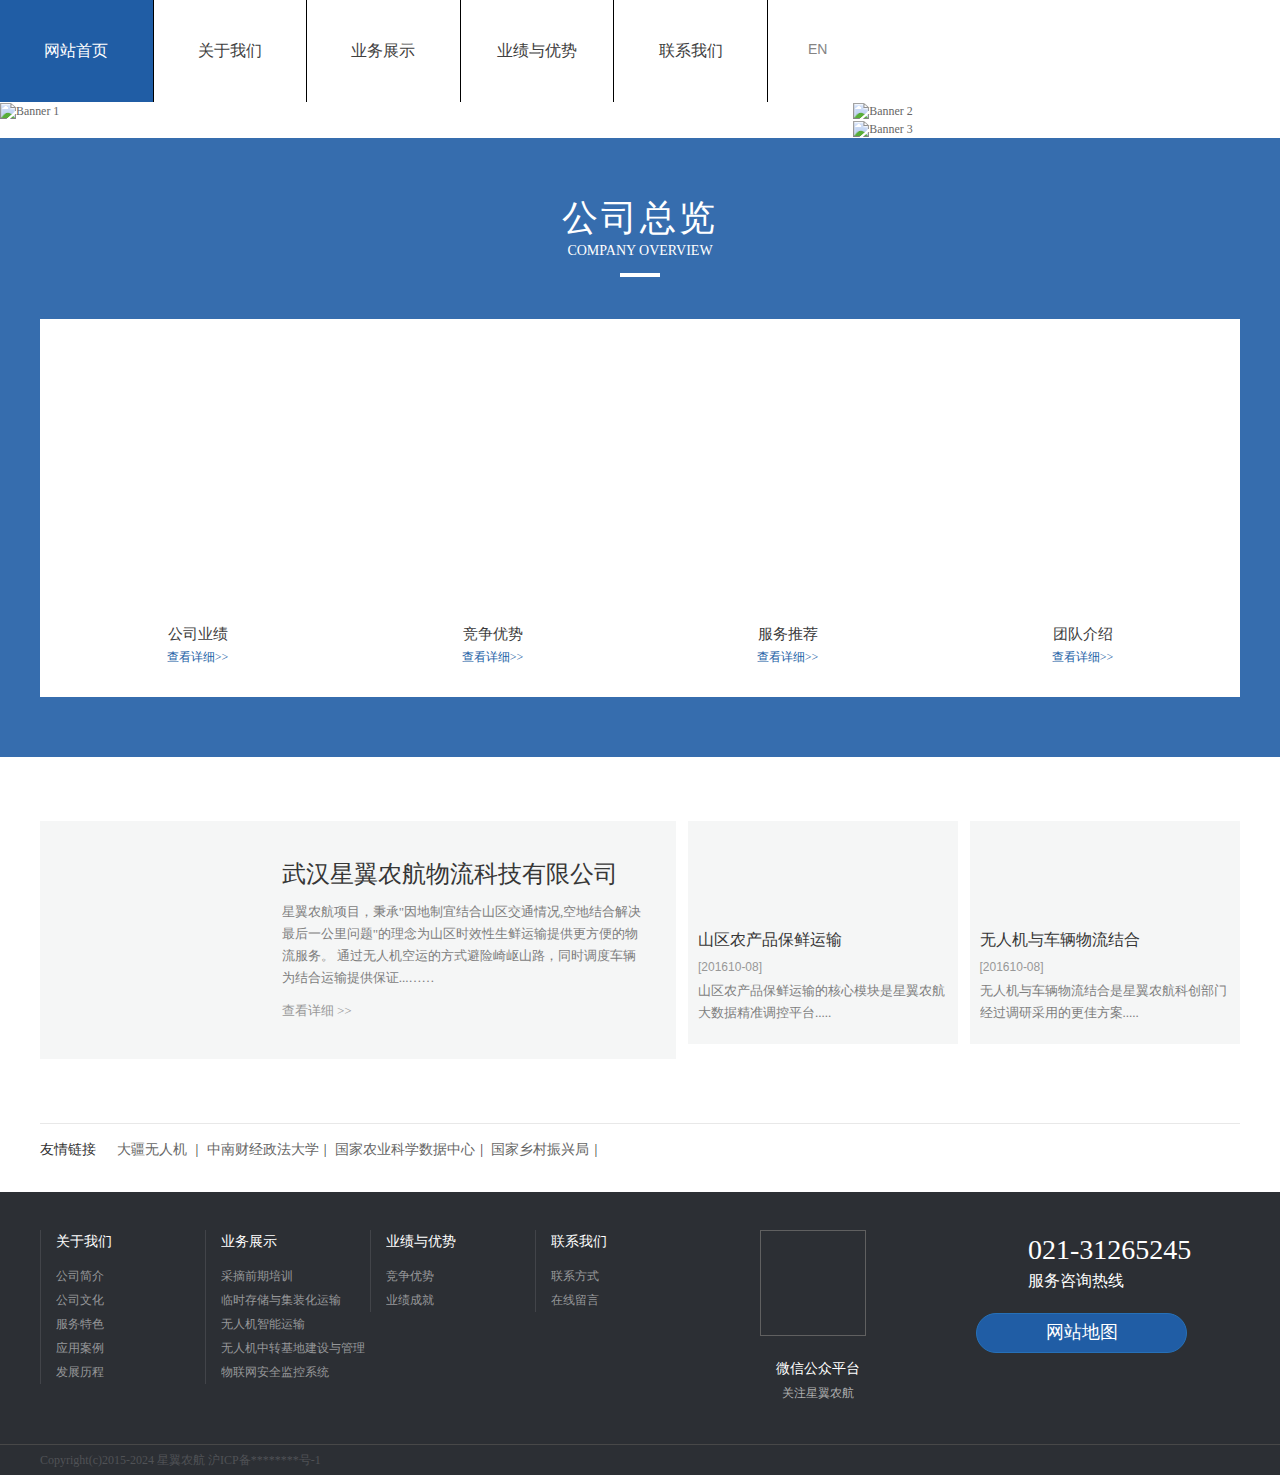
==== index.html @ 9129dc04 "Add files via upload" ====
<!DOCTYPE html>
<html>
<head>
	<meta charset="utf-8">
	<meta http-equiv="X-UA-Compatible" content="IE=edge" />
	<title>星翼农航</title>
	<meta name="keywords" content="星翼农航">
	<meta name="description" content="星翼农航">
	<meta name="viewport" content="width=device-width, initial-scale=1, maximum-scale=1, user-scalable=no">
	<link rel="shortcut icon" href="favicon.ico">
	
	<!-- include main css -->
	<link rel="stylesheet" type="text/css" href="css/slick.css"/>	
	<link rel="stylesheet" type="text/css" href="css/bootstrap.css"/>
	<link rel="stylesheet" type="text/css" href="css/jquery.mmenu.all.css"/>
	<link rel="stylesheet" type="text/css" href="css/style.css"/>
	<link rel="stylesheet" type="text/css" href="css/reset.css"/>
	<link rel="stylesheet" href="css/animates.css" />
	<!--[if lt IE 9]>
    <script src="http://apps.bdimg.com/libs/html5shiv/r29/html5.min.js"></script>
    <script src="http://apps.bdimg.com/libs/respond.js/1.4.2/respond.min.js"></script>
    <![endif]-->
	
</head>
<body>
	
<div>
	<!--header-->
	<header class="header">
	  
	    <div class="kuan_heaaer clearfix">
	    	<a href="index.html" class="logo">
	    		<img src="images/logo.png" alt="" />
	    	</a>
	    	<div class="nav_div">
	    		<ul class="nav_ul">                                                                                                      
	    			<li class="active">
	    				<a href="index.html"><span>网站首页</span></a>
	    			</li>
	    			<li>
	    				<a href="about.html"><span>关于我们</span></a>
	    				<div class="erji">
	    					<a href="about.html">公司简介</a>
							<a href="about1.html">公司文化</a>
				<a href="honor.html">服务特色</a>
				<a href="about.html">应用案例</a>
				<a href="about.html">发展历程</a>
	    				</div>
	    			</li>
	    			<li>
	    				<a href="pro.html"><span>业务展示</span></a>
	    				<div class="erji">
	    					<a href="pro.html">采摘前期培训</a>
							<a href="pro.html">临时存储与集装化运输</a>
							<a href="pro.html">无人机智能运输</a>
							<a href="pro.html">无人机中转基地建设与管理</a>
							<a href="pro.html">物联网安全监控系统</a>
	    				</div>
	    			</li>
	    			<li>
	    				<a href="case.html"><span>业绩与优势 </span></a>
	    				<div class="erji">
	    					<a href="case.html">竞争优势</a>
			    			<a href="case.html">业绩成就</a>
	    				</div>
	    			</li>

	    			</li>
	    				<li>
	    				<a href="contact.html"><span>联系我们</span></a>
	    				<div class="erji">
	    					<a href="contact.html">联系方式</a>
	    					<a href="feedback.html">在线留言</a>    	
	    				</div>
	    			</li>
	    		</ul>
	    	</div>
	    	<div class="ensou">
	    		<a href="#" class="en">EN</a>
	    		<a href="javascript:;" class="sou_img"><img src="images/fang.jpg" alt="" /></a>
	    		<div class="sou_nei">
	    			<input name="" id="" placeholder="输入关键词" type="">
	    			<img src="images/fang.jpg" alt="" />
	    		</div>
	    	</div>
	    	<a href="#mmenu" class="iconfont phone-nav">
	    		 <span class="glyphicon glyphicon-align-justify"></span>
	    	</a>
	    </div>
	</header>
			
	<!--banner-->
	<section class="banner">  
    <div class="banner-item small">  
        <a href="index.html"><img src="images/banner1.png" alt="Banner 1"></a>  
    </div>  
    <div class="banner-column">  
        <div class="banner-item small">  
            <a href="index.html"><img src="images/banner2.png" alt="Banner 2"></a>  
        </div>  
        <div class="banner-item small">  
            <a href="index.html"><img src="images/banner3.png" alt="Banner 3"></a>  
        </div>    
    </div>  
</section>
	

	<div class="case_home">
		<div class="case_com">
			<div class="top">
				<span>公司总览</span>
				<i>COMPANY OVERVIEW</i> 
				<em></em>
			</div>
			<ul class="clearfix">
				<li class="clearfix">
					<div class="pic_ca">
						<img src="images/case1.jpg" alt="" class="vcenter"/>
						<i></i>
						<a href="case.html" class="zhe_a slideExpandUp">
							<div class="zhe_n">
								<p>公司业绩<br>服务详情</p>
								<img src="images/zhe_jia.png" alt="" />
							</div>
						</a>
					</div>
					<div class="text_ca">
						<p>公司业绩</p>
						<a href="case.html">查看详细>></a>
					</div>
				</li>
				<li>
					<div class="pic_ca">
						<img src="images/case2.jpg" alt="" class="vcenter"/>
						<i></i>
						<a href="case.html" class="zhe_a slideExpandUp">
							<div class="zhe_n">
								<p>竞争优势<br>
								自主创新</p>
								<img src="images/zhe_jia.png" alt="" />
							</div>
						</a>
					</div>
					<div class="text_ca">
						<p>竞争优势</p>
						<a href="case.html">查看详细>></a>
					</div>
				</li>
				<li>
					<div class="pic_ca">
						<img src="images/case3.jpg" alt="" class="vcenter"/>
						<i></i>
						<a href="case.html" class="zhe_a slideExpandUp">
							<div class="zhe_n">
								<p>服务推荐<br>
								客户至上</p>
								<img src="images/zhe_jia.png" alt="" />
							</div>
						</a>
					</div>
					<div class="text_ca">
						<p>服务推荐</p>
						<a href="case.html">查看详细>></a>
					</div>
				</li>
				<li>
					<div class="pic_ca">
						<img src="images/case4.jpg" alt="" class="vcenter"/>
						<i></i>
						<a href="case.html" class="zhe_a slideExpandUp">
							<div class="zhe_n">
								<p>团队介绍<br>
								优质人才</p>
								<img src="images/zhe_jia.png" alt="" />
							</div>
						</a>
					</div>
					<div class="text_ca">
						<p>团队介绍</p>
						<a href="case.html">查看详细>></a>
					</div>
				</li>
			</ul>
		</div>
	</div>
	<div class="new_home clearfix">
		<div class="left_new clearfix">
			<div class="pic">
				<a href="about.html">
					<img src="images/about1.jpg" alt="" class="vcenter"/>
				<i></i></a>
			</div>
			<div class="text">
				<h4>武汉星翼农航物流科技有限公司</h4>
				<p>星翼农航项目，秉承"因地制宜结合山区交通情况,空地结合解决最后一公里问题"的理念为山区时效性生鲜运输提供更方便的物流服务。
通过无人机空运的方式避险崎岖山路，同时调度车辆为结合运输提供保证...……</p>
	<a href="about.html">查看详细 >></a>
			</div>
		</div>
		<ul  class="right_new">
			<li>
				<a href="pro.html">
					<div class="pic"><img src="images/news1.jpg" alt="" class="vcenter"/><i></i></div>
					<div class="text">
						<h4>山区农产品保鲜运输</h4>
						<time>[201610-08]</time>
						<p>
							山区农产品保鲜运输的核心模块是星翼农航大数据精准调控平台.....
						</p>
					</div>
				</a>
			</li>
			<li>
				<a href="pro.html">
					<div class="pic"><img src="images/news2.jpg" alt="" class="vcenter"/><i></i></div>
					<div class="text">
						<h4>无人机与车辆物流结合</h4>
						<time>[201610-08]</time>
						<p>
							无人机与车辆物流结合是星翼农航科创部门经过调研采用的更佳方案.....
						</p>
					</div>
				</a>
			</li>
		</ul>
	</div>
	<div class="links clearfix">
		<span>
			友情链接
		</span>
		<div class="link_a">
			<a href="https://www.dji.com/cn">大疆无人机 </a> |
		<a href="https://www.zuel.edu.cn/">中南财经政法大学 </a>|
		<a href="https://www.agridata.cn/#/home">国家农业科学数据中心</a>|
		<a href="https://nrra.gov.cn/index.shtml">国家乡村振兴局</a>|		
		</div>				
	</div>
	<div class="footer">
		<div class="footer_com clearfix">
			<ul class="di_nav">
				<li>
					<a href="about.html" class="tit">关于我们</a>
					<a href="about.html">公司简介</a>
					<a href="about1.html">公司文化</a>
				        <a href="honor.html">服务特色</a>
				<a href="about.html">应用案例</a>
				<a href="about.html">发展历程</a>
			</li>
				<li>
					<a href="pro.html" class="tit">业务展示</a>
					<a href="pro.html">采摘前期培训</a>
					<a href="pro.html">临时存储与集装化运输</a>
					<a href="pro.html">无人机智能运输</a>
					<a href="pro.html">无人机中转基地建设与管理</a>
					<a href="pro.html">物联网安全监控系统</a>
				</li>
			
				<li>
					<a href="case.html" class="tit">业绩与优势 </a>
					<a href="case.html">竞争优势</a>
	    			<a href="case.html">业绩成就</a>
				</li>
				<li>
					<a href="contact.html" class="tit">联系我们</a>
					<a href="contact.html">联系方式</a>
	    			<a href="feedback.html">在线留言</a>    	
				</li>
			</ul>
			<div class="er_right">
				<div class="er">
					<div class="pic">
						<img src="images/erwei.png" alt="" class="vcenter">
						<i></i>
					</div>
					<div class="text">
						<span>微信公众平台</span>
						<span>关注星翼农航</span>
					</div>
				</div>
				<div class="dian">
					<div class="di_bg">
						<a href="tel:021-31265245">021-31265245</a>
						<span>服务咨询热线</span>
					</div>
					<a href="map.html" class="map_a">网站地图</a>
					
				</div>
			</div>
			
		</div>
		<div class="copy clearfix">
			<div class="copy_cc">
				<span> Copyright(c)2015-2024 星翼农航 沪ICP备********号-1   </span> <div class="y_a">
					<a href="http://71360.com"><img src="images/yu.png" alt=""></a></div>
			</div>
		</div>
	</div>
<div style="" class="search_mask">
	<div class="s_box">
		<p class="text1">请输入搜索关键字</p>
		<a href="javascript:;" class="sure">确定</a>
	</div>
</div>


</body>
</html>
---- css/style.css ----
@charset "utf-8";
.home-top-grid1 {
  background: rgba(11, 100, 143, 0.7);
  transition: 0.5s all;
}
.home-top-grid2 {
  background: rgba(226, 23, 55, 0.5);
  transition: 0.5s all;
}
.home-top-grid3 {
  background: rgba(11, 100, 143, 0.4);
  transition: 0.5s all;
}
.iconfont {
  font-family: 'iconfont';
}
@font-face {
  font-family: 'AvantGardeBook.otf';
  src: url('../AvantGardeBook.otf');
}
img {
  max-width: 100%;
}
.vcenter {
  position: absolute;
  top: 0;
  right: 0;
  bottom: 0;
  left: 0;
  max-width: 100%;
  max-height: 100%;
  display: block;
  vertical-align: middle;
  margin: auto;
}
.tHide {
  text-overflow: ellipsis;
  overflow: hidden;
  white-space: nowrap;
}
.blockFull {
  display: block;
  width: 100%;
  height: 100%;
  position: relative;
}
.relative {
  position: relative;
}
body {
  font-family: 微软雅黑;
  min-width: 320px;
}
a {
  color: #666;
}
a:hover {
  text-decoration: none;
}
h1,
h2,
h3,
h4,
h5,
h6,
ul,
li {
  margin: 0;
  padding: 0;
}
img {
  border: 0;
}
.clear {
  overflow: hidden;
  _zoom: 1;
}
.clearfix {
  _zoom: 1;
}
.clearfix:after {
  clear: both;
  content: '.';
  display: block;
  width: 0;
  height: 0;
  visibility: hidden;
}
@font-face {
  font-family: 'iconfont';
  src: url('../fonts/iconfont.eot');/* IE9*/
  src: url('../fonts/iconfont.eot?#iefix') format('embedded-opentype'), /* IE6-IE8 */
  url('../fonts/iconfont.woff') format('woff'), /* chrome、firefox */
  url('../fonts/iconfont.ttf') format('truetype'), /* chrome、firefox、opera、Safari, Android, iOS 4.2+*/
  url('../fonts/iconfont.svg#iconfont') format('svg');/* iOS 4.1- */
}
.iconfont {
  font-family: "iconfont" !important;
  font-size: 16px;
  font-style: normal;
  -webkit-font-smoothing: antialiased;
  -webkit-text-stroke-width: 0.2px;
  -moz-osx-font-smoothing: grayscale;
}
.container {
  width: 1200px;
}
/*-header-*/
.header {
  clear: both;
}
.kuan_heaaer .logo {
  width: 17.5%;
  float: left;
  background: #a56e20;
}
.kuan_heaaer .logo img {
  max-width: 100%;
  max-height: 100%;
  float: right;
}
.kuan_heaaer .nav_div {
  background: #ffffff;
  height: 102px;
  width: 60%;
  float: left;
}
.kuan_heaaer .nav_div .nav_ul {
  max-width: 1035px;
}
.kuan_heaaer .nav_div .nav_ul li {
  float: left;
  border-right: 1px solid #000000;
  height: 102px;
  width: 20%;
  text-align: center;
  position: relative;
}
.kuan_heaaer .nav_div .nav_ul li a {
  height: 100%;
  display: block;
  width: 100%;
  line-height: 100%;
  color: #404040;
  font-size: 16px;
  outline: none;
}
.kuan_heaaer .nav_div .nav_ul li a span {
  display: block;
  height: 32px;
  line-height: 32px;
  margin-top: 35px;
  overflow: hidden;
}
.kuan_heaaer .nav_div .nav_ul li:hover {
  background: #205da5;
}
.kuan_heaaer .nav_div .nav_ul li:hover .erji {
  display: block;
}
.kuan_heaaer .nav_div .nav_ul li:hover a {
  color: #fff;
}
.kuan_heaaer .nav_div .nav_ul .active {
  background: #205da5;
}
.kuan_heaaer .nav_div .nav_ul .active a {
  color: #fff;
}
.kuan_heaaer .nav_div .nav_ul .erji {
  position: absolute;
  z-index: 9999;
  background: #205da5;
  color: #fff;
  top: 102px;
  width: 100%;
  padding: 10px 0px;
  display: none;
}
.kuan_heaaer .nav_div .nav_ul .erji a {
  color: #fff;
  line-height: 28px;
  height: 28px;
  overflow: hidden;
  font-size: 14px;
  width: 100%;
}
.kuan_heaaer .nav_div .nav_ul .erji a:hover {
  font-weight: 700;
}
.kuan_heaaer .ensou {
  width: 112px;
  float: left;
  margin-top: 40px;
  position: relative;
}
.kuan_heaaer .ensou .en {
  color: #848484;
  font-size: 14px;
  font-family: arial;
  background: url(../images/en.jpg) no-repeat left center;
  padding-left: 25px;
  display: inline-block;
  height: 19px;
  line-height: 19px;
  margin: 0px 15px;
}
.kuan_heaaer .ensou .en:hover {
  color: #205da5;
}
.kuan_heaaer .ensou .sou_img {
  float: right;
}
.kuan_heaaer .ensou .sou_nei {
  position: absolute;
  right: 0px;
  top: 62px;
  background: #fff;
  width: 157px;
  z-index: 99999;
  padding: 6px;
  border-radius: 4px;
  display: none;
}
.kuan_heaaer .ensou .sou_nei input {
  width: 120px;
  font-size: 12px;
  padding: 5px;
  border: 1px solid #9c9c9c;
}
.kuan_heaaer .ensou .sou_nei img {
  cursor: pointer;
}
@media (max-width: 980px) {
  .kuan_heaaer .logo {
    width: 25%;
  }
  .kuan_heaaer .nav_div {
    display: none;
  }
  .kuan_heaaer .phone-nav {
    display: block;
    padding-top: 32px;
  }
  .kuan_heaaer .ensou {
    float: right;
    margin-right: 10%;
    width: 92px;
  }
  .kuan_heaaer .ensou .sou_img {
    padding: 0px;
  }
}
@media (max-width: 640px) {
  .kuan_heaaer .logo {
    width: 30%;
  }
  .kuan_heaaer .ensou {
    margin-right: 15%;
    margin-top: 25px;
  }
}
@media (max-width: 480px) {
  .kuan_heaaer .ensou {
    margin-top: 20px;
    margin-right: 20%;
  }
  .kuan_heaaer .ensou .sou_nei {
    top: 36px;
    margin-right: -5px;
  }
  .kuan_heaaer .phone-nav {
    padding-top: 15px;
    margin-right: 10px;
  }
}
/*-banner-*/  
.banner {  
        display: flex;  
    }  
  
    .banner-item {  
        box-sizing: border-box;  
    }  
  
    .banner-item img {  
        width: 100%;  
        height: auto;  
    }  
  
    .banner-item.large {  
        width: 50%;  
    }  
  
    .banner-column {  
        display: flex;  
        flex-direction: column;  
        width: 50%;  
    }  
  
    .banner-item.small {  
        width: 100%;  
    }  

@media (max-width: 768px) {
  .banner .slick-dots {
    text-align: center;
    bottom: 15px;
  }
  .banner .slick-dots li button {
    width: 10px;
    height: 10px;
  }
  .banner .slick-dots .slick-active button {
    background: #009424;
    height: 10px;
    width: 10px;
  }
}
/*分页*/
.pageing {
  text-align: center;
  padding: 4% 0px;
}
.pageing a {
  border: 1px solid #e8e8e8;
  background: #f8f8f8;
  color: #898989;
  font-size: 12px;
  font-family: arial;
  padding: 5px 10px;
  margin-bottom: 10px;
  display: inline-block;
}
.pageing a:hover {
  background: #0d6fb8;
  color: #fff;
}
.pageing .active {
  background: #0d6fb8;
  color: #fff;
}
.pro_home .pro_qie {
  width: 100%;
  background: #f4f4f4;
}
.pro_home .pro_qie span {
  display: block;
  width: 25%;
  float: left;
  text-align: center;
  font-size: 16px;
  color: #666;
  line-height: 30px;
  padding: 1% 0px;
  box-sizing: border-box;
  border-right: 1px solid #e7e7e7;
  border-bottom: 3px solid #f4f4f4;
  cursor: pointer;
}
.pro_home .pro_qie span i {
  font-style: normal;
  height: 30px;
  line-height: 30px;
  width: 90%;
  margin: auto;
  display: block;
  overflow: hidden;
}
.pro_home .pro_qie span:last-child {
  border-right: none;
}
.pro_home .pro_qie span:hover {
  background: #fff;
  border-bottom: 3px solid #0d6fb8;
}
.pro_home .pro_qie .active {
  background: #fff;
  border-bottom: 3px solid #0d6fb8;
}
@media (max-width: 640px) {
  .pro_home .pro_qie span {
    width: 50%;
    font-size: 14px;
  }
}
.pro_home .pro_com {
  margin: 3% 0px 5%;
}
.pro_home .pro_com .pro_com_ul {
  display: none;
}
.pro_home .pro_com .pro_com_ul li {
  width: 33.3333%;
  float: left;
  background: #f7f7f7;
}
.pro_home .pro_com .pro_com_ul li a {
  display: block;
  padding: 10% 4%;
  width: 100%;
  height: 100%;
}
.pro_home .pro_com .pro_com_ul li .pic {
  float: left;
  width: 50%;
  position: relative;
  overflow: hidden;
}
.pro_home .pro_com .pro_com_ul li .pic i {
  display: block;
  padding-bottom: 72%;
}
.pro_home .pro_com .pro_com_ul li .pic img {
  transition: 0.3s;
}
.pro_home .pro_com .pro_com_ul li .text {
  float: right;
  width: 45%;
}
.pro_home .pro_com .pro_com_ul li .text span {
  color: #333;
  font-size: 26px;
  height: 40px;
  line-height: 40px;
  width: 100%;
  overflow: hidden;
  display: block;
}
.pro_home .pro_com .pro_com_ul li .text p {
  font-size: 14px;
  color: #666;
  line-height: 22px;
  height: 44px;
  overflow: hidden;
  margin: 10px 0px 20px;
}
.pro_home .pro_com .pro_com_ul li .text .more {
  height: 32px;
  width: 32px;
  background: url(../images/pro_h1.png) no-repeat;
  display: block;
}
.pro_home .pro_com .pro_com_ul li:hover {
  background: #fbfbfb;
  border-bottom: 3px solid #e4e4e4;
}
.pro_home .pro_com .pro_com_ul li:hover .pic img {
  transform: scale(0.95);
}
.pro_home .pro_com .pro_com_ul li:hover .text span {
  color: #5292c7;
}
.pro_home .pro_com .pro_com_ul li:hover .text .more {
  background: url(../images/pro_h2.png) no-repeat;
}
@media (max-width: 640px) {
  .pro_home .pro_com .pro_com_ul li {
    border-bottom: 1px dashed #ccc;
    width: 100%;
  }
  .pro_home .pro_com .pro_com_ul li .text span {
    font-size: 20px;
    line-height: 30px;
    height: 30px;
  }
}
.case_home {
  background: #366dae;
  padding: 60px 0px;
}
@media (max-width: 640px) {
  .case_home {
    padding: 30px 0px;
  }
}
.case_home .case_com {
  width: 98%;
  margin: auto;
  max-width: 1200px;
}
.case_home .case_com .top {
  color: #fff;
  text-align: center;
}
.case_home .case_com .top span {
  font-size: 36px;
  display: block;
  height: 40px;
  line-height: 40px;
  width: 100%;
  overflow: hidden;
  letter-spacing: 3px;
}
@media (max-width: 640px) {
  .case_home .case_com .top span {
    font-size: 28px;
    line-height: 30px;
    height: 30px;
  }
}
.case_home .case_com .top i {
  font-size: 14px;
  font-family: kartika;
  font-style: normal;
  display: block;
  overflow: hidden;
  height: 25px;
  line-height: 25px;
  width: 100%;
}
.case_home .case_com .top em {
  width: 40px;
  height: 4px;
  background: #fff;
  margin: auto;
  display: inline-block;
}
.case_home .case_com ul {
  background: #fff;
  padding: 20px 10px;
  margin-top: 3%;
}
.case_home .case_com ul li {
  width: 25%;
  float: left;
  padding: 0px 5px;
}
.case_home .case_com ul li .pic_ca {
  position: relative;
  overflow: hidden;
  cursor: pointer;
}
.case_home .case_com ul li .pic_ca i {
  display: block;
  padding-bottom: 96%;
}
.case_home .case_com ul li .pic_ca .zhe_a {
  position: absolute;
  width: 100%;
  height: 100%;
  top: 0px;
  left: 0px;
  background: url(../images/zhe_bg.png);
  display: none;
}
.case_home .case_com ul li .pic_ca .zhe_a .zhe_n {
  width: 106px;
  height: 100px;
  position: absolute;
  top: 50%;
  margin-top: -50px;
  left: 50%;
  margin-left: -53px;
  text-align: center;
}
.case_home .case_com ul li .pic_ca .zhe_a .zhe_n p {
  line-height: 20px;
  color: #fff;
  height: 40px;
  overflow: hidden;
  width: 100%;
  font-size: 16px;
  margin-bottom: 15px;
  font-family: "微软雅黑";
}
.case_home .case_com ul li .pic_ca .zhe_a .zhe_n img {
  max-height: 100%;
  max-width: 100%;
}
.case_home .case_com ul li .pic_ca:hover .zhe_a {
  display: block;
}
.case_home .case_com ul li .text_ca {
  text-align: center;
  padding: 10px;
}
.case_home .case_com ul li .text_ca p {
  color: #3c3c3c;
  font-size: 15px;
  line-height: 25px;
  height: 25px;
  overflow: hidden;
  width: 100%;
}
.case_home .case_com ul li a {
  color: #205da5;
  font-size: 12px;
  line-height: 20px;
  height: 20px;
  overflow: hidden;
  width: 100%;
}
.case_home .case_com ul li a:hover {
  font-weight: 700;
}
@media (max-width: 640px) {
  .case_home .case_com ul li {
    width: 50%;
    margin-bottom: 10px;
  }
}
@media (max-width: 480px) {
  .case_home .case_com ul {
    margin-top: 15px;
  }
  .case_home .case_com ul li {
    width: 100%;
    margin-bottom: 10px;
  }
}
.new_home {
  width: 98%;
  margin: 5% auto;
  max-width: 1200px;
}
.new_home .left_new {
  width: 53%;
  float: left;
  background: #f5f6f6;
}
.new_home .left_new .pic {
  float: left;
  width: 34%;
  position: relative;
}
.new_home .left_new .pic i {
  display: block;
  padding-bottom: 104.739336492891%;
}
.new_home .left_new .text {
  float: left;
  width: 57%;
  margin-left: 4%;
  padding: 6% 0px;
}
.new_home .left_new .text h4 {
  color: #373737;
  font-size: 24px;
  line-height: 30px;
  height: 30px;
  overflow: hidden;
  width: 100%;
}
.new_home .left_new .text p {
  color: #7d7d7d;
  font-size: 13px;
  line-height: 22px;
  height: 66px \n;
  overflow: hidden;
  width: 100%;
  margin: 12px 0px;
}
.new_home .left_new .text a {
  color: #989898;
  font-size: 13px;
}
.new_home .left_new .text a:hover {
  color: #366dae;
}
.new_home .right_new {
  width: 46%;
  float: right;
}
.new_home .right_new li {
  width: 49%;
  float: left;
  background: #f5f6f6;
  margin-right: 2%;
}
.new_home .right_new li:last-child {
  margin-right: 0px;
}
.new_home .right_new .pic {
  position: relative;
}
.new_home .right_new .pic i {
  display: block;
  padding-bottom: 31.297709923664126%;
}
.new_home .right_new .text {
  padding: 7.2% 10px;
}
.new_home .right_new .text h4 {
  color: #373737;
  font-size: 16px;
  line-height: 30px;
  height: 30px;
  overflow: hidden;
}
.new_home .right_new .text time {
  font-size: 12px;
  font-family: arial;
  color: #989898;
  line-height: 25px;
  height: 25px;
  overflow: hidden;
}
.new_home .right_new .text p {
  color: #7e7e7e;
  font-size: 13px;
  line-height: 22px;
  height: 44px;
  width: 100%;
  overflow: hidden;
}
@media (max-width: 640px) {
  .new_home .left_new {
    width: 100%;
    margin-bottom: 10px;
  }
  .new_home .right_new {
    width: 100%;
  }
}
@media (max-width: 480px) {
  .new_home .left_new .pic {
    width: 100%;
  }
  .new_home .left_new .text {
    width: 100%;
    margin: 0px;
  }
  .new_home .right_new li {
    width: 100%;
    margin-bottom: 10px;
  }
}
.links {
  width: 98%;
  margin: auto;
  max-width: 1200px;
  border-top: 1px solid #e8e8e8;
  padding-top: 10px;
}
.links span {
  width: 5%;
  max-width: 60px;
  float: left;
  background: url(../images/link_bg.jpg) no-repeat left top;
  display: block;
  line-height: 32px;
  color: #333333;
  font-size: 14px;
}
.links .link_a {
  width: 94%;
  float: right;
  line-height: 32px;
}
.links .link_a a {
  display: inline-block;
  padding: 0px 5px;
  line-height: 32px;
  font-size: 14px;
  color: #666;
}
.links .link_a a:hover {
  color: #0083c7;
}
@media (max-width: 768px) {
  .links span {
    width: 10%;
    float: left;
  }
  .links .link_a {
    width: 84%;
    float: right;
  }
}
@media (max-width: 640px) {
  .links span {
    width: 100%;
  }
  .links .link_a {
    width: 100%;
  }
}
.footer {
  background: #2c2f34;
  width: 100%;
  margin-top: 2%;
}
@media (max-width: 768px) {
  .footer {
    padding-bottom: 90px;
  }
}
.footer_com {
  max-width: 1200px;
  width: 98%;
  margin: auto;
  padding: 3% 0px;
}
.footer_com .di_nav {
  width: 55%;
  float: left;
}
.footer_com .di_nav li {
  width: 25%;
  float: left;
  border-left: 1px solid #424449;
  padding-left: 15px;
}
.footer_com .di_nav li a {
  display: block;
  color: #97989a;
  font-size: 12px;
  line-height: 24px;
  height: 24px;
  overflow: hidden;
  width: 100%;
}
.footer_com .di_nav li a:hover {
  color: #0083c7;
}
.footer_com .di_nav li .tit {
  font-size: 14px;
  line-height: 24px;
  height: 24px;
  width: 100%;
  color: #fff;
  margin-bottom: 10px;
}
.footer_com .er_right {
  width: 40%;
  float: right;
}
.footer_com .er_right .er {
  width: 22%;
  float: left;
}
.footer_com .er_right .er .pic {
  position: relative;
}
.footer_com .er_right .er .pic i {
  display: block;
  padding-bottom: 100%;
}
.footer_com .er_right .er .pic img {
  padding: 10px;
  border: 1px solid #606060;
  box-sizing: content-box;
}
.footer_com .er_right .er .text {
  color: #fff;
  text-align: center;
  margin-top: 20px;
  padding-left: 10px;
}
.footer_com .er_right .er .text span {
  display: block;
  line-height: 25px;
  height: 25px;
  width: 100%;
  overflow: hidden;
  font-size: 14px;
}
.footer_com .er_right .er .text span:last-child {
  color: #aeaeae;
  font-size: 12px;
}
.footer_com .er_right .dian {
  width: 55%;
  float: right;
}
.footer_com .er_right .dian .di_bg {
  background: url(../images/di_dian.png) no-repeat left;
  padding-left: 52px;
}
.footer_com .er_right .dian span {
  display: block;
  color: #fff;
  font-size: 16px;
}
.footer_com .er_right .dian a {
  display: block;
  color: #ffffff;
  font-size: 2em;
  font-family: Pabloco;
}
.footer_com .er_right .dian .map_a {
  background: #205da5;
  border: 1px solid #2670b7;
  border-radius: 50px;
  text-align: center;
  font-size: 18px;
  width: 80%;
  height: 40px;
  line-height: 37px;
  margin-top: 20px;
}
.footer_com .er_right .dian .map_a:hover {
  font-weight: 700;
}
@media (max-width: 768px) {
  .footer_com .di_nav {
    display: none;
  }
  .footer_com .er_right {
    width: 100%;
    padding: 5% 0px;
  }
  .footer_com .er_right .er {
    width: 30%;
  }
  .footer_com .er_right .er .pic i {
    padding-bottom: 31.25%;
  }
  .footer_com .er_right .dian {
    width: 60%;
  }
}
@media (max-width: 480px) {
  .footer_com .er_right .er {
    width: 100%;
  }
  .footer_com .er_right .er .text {
    padding-left: 0px;
  }
  .footer_com .er_right .dian {
    width: 100%;
    display: block;
  }
  .footer_com .er_right .dian span {
    font-size: 14px;
    display: none;
  }
  .footer_com .er_right .dian a {
    font-size: 18px;
    display: none;
  }
  .footer_com .er_right .dian .map_a {
    display: block;
    margin: 15px auto 0px;
  }
}
.copy {
  width: 100%;
  margin: auto;
  border-top: 1px solid #484848;
  padding: 5px 0px;
  color: #505256;
  font-size: 12px;
}
.copy .copy_cc {
  max-width: 1200px;
  width: 98%;
  margin: auto;
}
.copy .amap {
  float: left;
}
.copy .amap:hover {
  color: #0083c7;
}
.copy span {
  width: 60%;
  display: inline-block;
  line-height: 20px;
}
.copy .y_a {
  float: right;
}
.copy .y_a .map {
  margin-right: 10px;
  display: none;
}
.copy .y_a .map:hover {
  color: #0083c7;
}
@media (max-width: 640px) {
  .copy {
    text-align: center;
  }
  .copy .amap {
    display: none;
  }
  .copy span {
    width: 100%;
  }
  .copy .y_a {
    float: none;
    width: 100%;
    margin-top: 10px;
  }
  .copy .y_a .map {
    display: inline-block;
  }
}
/*-phone-nav-*/
.phone-nav {
  position: absolute;
  right: 1%;
  margin-right: 15px;
  display: none;
  color: #fff;
  z-index: 9;
  padding-top: 22px;
}
.phone-nav span {
  color: #000;
  font-size: 30px;
}
@media (max-width: 980px) {
  .phone-nav {
    display: block;
  }
}
.com_zi {
  max-width: 1200px;
  width: 100%;
  margin: auto;
}
.com_zi .left_zi {
  width: 217px;
  float: left;
  border-right: 1px solid #f5f5f5;
}
.com_zi .left_zi .top_com {
  background: url(../images/left_top_bg.jpg) no-repeat;
  min-height: 180px;
  padding-top: 100px;
  position: relative;
}
.com_zi .left_zi .top_com span {
  font-size: 27px;
  font-weight: 700;
  height: 35px;
  line-height: 35px;
  width: 100%;
  display: block;
  overflow: hidden;
  color: #fff;
  padding: 0px 20px;
}
.com_zi .left_zi .top_com:after {
  content: url(../images/after_top.png);
  position: absolute;
  left: 0px;
  top: -33px;
  width: 374px;
  height: 33px;
  z-index: 9999;
}
.com_zi .left_zi .nav_left {
  border-left: 8px solid #e5e5e5;
  padding: 0px 6px;
  position: relative;
}
.com_zi .left_zi .nav_left li {
  border-bottom: 1px solid #e5e5e5;
  padding: 0px 30px;
  position: relative;
}
.com_zi .left_zi .nav_left li a {
  font-size: 14px;
  color: #666666;
  font-family: "微软雅黑";
  display: block;
  width: 100%;
  padding-right: 12px;
  overflow: hidden;
  height: 54px;
  line-height: 54px;
  background: url(../images/li_san.png) right center no-repeat;
}
.com_zi .left_zi .nav_left li:hover a {
  color: #0d6fb8;
  font-weight: 700;
}
.com_zi .left_zi .nav_left li .er {
  padding: 0px 0px 10px;
}
.com_zi .left_zi .nav_left li .er a {
  font-size: 12px;
  color: #999;
  line-height: 24px;
  height: 24px;
  background: none;
  font-weight: 500;
}
.com_zi .left_zi .nav_left li .er a:hover {
  color: #0d6fb8;
}
.com_zi .left_zi .nav_left .active a {
  color: #0d6fb8;
  font-weight: 700;
}
.com_zi .left_zi .nav_left:before {
  content: "";
  position: absolute;
  height: 46px;
  width: 13px;
  top: 0px;
  left: -13px;
  background: #0d6fb8;
}
.com_zi .left_zi .pro_lei {
  border: 1px solid #f5f5f5;
  margin-top: 40px;
}
.com_zi .left_zi .pro_lei .top {
  background: #0d6fb8 url(../images/li_lei.png) no-repeat 20px center;
  padding-left: 40px;
  height: 38px;
  font-size: 14px;
  color: #fff;
  font-weight: 700;
  line-height: 38px;
}
.com_zi .left_zi .pro_lei .pro_l_nei {
  padding: 20px 5px 10px;
  border-bottom: 1px solid #F5F5F5;
}
.com_zi .left_zi .pro_lei .pro_l_nei .pic {
  width: 100%;
  position: relative;
}
.com_zi .left_zi .pro_lei .pro_l_nei .pic i {
  display: block;
  padding-bottom: 69.12442396313364%;
}
.com_zi .left_zi .pro_lei .pro_l_nei p {
  height: 30px;
  line-height: 30px;
  width: 100%;
  overflow: hidden;
}
.com_zi .left_zi .pro_lei .left_g_new {
  padding: 20px;
}
.com_zi .left_zi .pro_lei .left_g_new li a {
  color: #686868;
  font-size: 13px;
  line-height: 27px;
  height: 27px;
  overflow: hidden;
  widows: 100%;
  display: block;
  background: url(../images/li_dian1.jpg) no-repeat left center;
  padding-left: 10px;
}
.com_zi .left_zi .pro_lei .left_g_new li a:hover {
  color: #3385c1;
  font-weight: 700;
}
@media (max-width: 640px) {
  .com_zi .left_zi {
    display: none;
  }
}
.com_zi .right_zi {
  width: 80%;
  float: right;
  padding-right: 10px;
}
.com_zi .right_zi .bar {
  border-bottom: 1px solid #eaeaea;
  padding: 30px 0px 10px;
}
.com_zi .right_zi .bar .b_tt {
  float: left;
  font-size: 20px;
  color: #1f1f1f;
  display: block;
  height: 30px;
  line-height: 30px;
  width: 20%;
  overflow: hidden;
}
.com_zi .right_zi .bar .curbar {
  float: right;
  text-align: right;
  font-size: 12px;
  color: #6e6e6e;
  width: 78%;
  vertical-align: middle;
  margin-top: 12px;
}
.com_zi .right_zi .bar .curbar a {
  max-width: 100px;
  overflow: hidden;
  height: 18px;
  line-height: 18px;
  display: inline-block;
  vertical-align: top;
}
.com_zi .right_zi .bar .curbar a:hover {
  color: #0083c7;
}
.com_zi .right_zi .bar .curbar i {
  font-style: normal;
  max-width: 100px;
  overflow: hidden;
  height: 18px;
  line-height: 18px;
  display: inline-block;
  vertical-align: top;
}
.com_zi .right_zi .bar .curbar i:last-child {
  color: #0033a1;
  border-bottom: 1px solid #0033a1;
}
@media (max-width: 640px) {
  .com_zi .right_zi .bar {
    padding: 15px 0px 10px 10px;
  }
  .com_zi .right_zi .bar .b_tt {
    width: 100%;
  }
  .com_zi .right_zi .bar .curbar {
    width: 100%;
    text-align: left;
  }
}
@media (max-width: 1024px) {
  .com_zi .right_zi {
    width: 75%;
  }
}
@media (max-width: 980px) {
  .com_zi .right_zi {
    width: 70%;
  }
}
@media (max-width: 786px) {
  .com_zi .right_zi {
    width: 65%;
  }
}
@media (max-width: 640px) {
  .com_zi .right_zi {
    width: 100%;
    padding-right: 0px;
  }
}
/*新闻页面*/
.news_zi_ul {
  width: 100%;
  border-bottom: 1px solid #e5e5e5;
  padding: 5% 0px;
}
.news_zi_ul li a {
  display: block;
  height: 100%;
  width: 100%;
  padding: 30px 10px;
  transition: 0.5s;
}
.news_zi_ul li a .left {
  width: 78%;
  float: left;
}
.news_zi_ul li a .left h4 {
  font-size: 15px;
  color: #333;
  line-height: 30px;
  height: 30px;
  width: 100%;
  overflow: hidden;
  font-weight: 700;
}
.news_zi_ul li a .left p {
  font-size: 13px;
  color: #666;
  line-height: 22px;
  overflow: hidden;
  height: 44px;
  width: 100%;
}
.news_zi_ul li a .right {
  width: 18%;
  float: right;
  text-align: right;
  overflow: hidden;
}
.news_zi_ul li a .right time {
  display: block;
  font-size: 18px;
  color: #9e9e9e;
  height: 25px;
  line-height: 25px;
  overflow: hidden;
  width: 100%;
}
.news_zi_ul li a .right span {
  display: block;
  font-size: 13px;
  color: #494949;
  padding-right: 15px;
  height: 20px;
  line-height: 20px;
  overflow: hidden;
  width: 100%;
}
.news_zi_ul li a .right i {
  height: 31px;
  display: inline-block;
  width: 31px;
  background: url(../images/news_n1.png);
  position: relative;
  right: 15px;
  transition: 0.5s;
}
.news_zi_ul li a:hover {
  background: #f7f7f7;
}
.news_zi_ul li a:hover .right i {
  background: url(../images/news_n2.png);
}
.pro_p {
  line-height: 24px;
  color: #666;
  font-size: 13px;
  margin: 4% 0px;
}
@media (max-width: 640px) {
  .pro_p {
    padding-left: 10px;
  }
}
.pro_zi_ul li {
  border: 5px solid #eaeaec;
  width: 30.6%;
  float: left;
  padding: 20px;
  margin-bottom: 4%;
  margin-right: 4%;
}
.pro_zi_ul li:nth-child(3n+3) {
  margin-right: 0px;
}
.pro_zi_ul li .pic {
  position: relative;
  display: block;
  overflow: hidden;
}
.pro_zi_ul li .pic i {
  display: block;
  padding-bottom: 69.12442396313364%;
}
.pro_zi_ul li .pic img {
  transition: 0.5s;
}
.pro_zi_ul li .pic:hover img {
  transform: scale(1.1);
}
.pro_zi_ul li .text {
  text-align: center;
}
.pro_zi_ul li .text p {
  text-align: center;
  font-size: 14px;
  color: #666;
  line-height: 30px;
  height: 30px;
  width: 100%;
  overflow: hidden;
  margin-bottom: 10px;
}
.pro_zi_ul li .text a {
  font-size: 12px;
  font-weight: 700;
  color: #fff;
  background: #0d6fb8;
  padding: 5px 18px;
  border-radius: 10px;
}
.pro_zi_ul li .text a:hover {
  background: #3C3C3C;
}
@media (max-width: 980px) {
  .pro_zi_ul li {
    width: 48.5%;
    margin-right: 3%;
  }
  .pro_zi_ul li:nth-child(3n+3) {
    margin-right: 2%;
  }
  .pro_zi_ul li:nth-child(2n+2) {
    margin-right: 0px;
  }
}
@media (max-width: 480px) {
  .pro_zi_ul li {
    width: 100%;
    margin-right: 0px;
  }
}
/*移动端底部导航*/
.phonefooternav {
  position: fixed;
  bottom: 0;
  width: 100%;
  display: none;
  z-index: 99999;
}
.phonefooternav ul li {
  width: 25%;
  background: #494949;
  float: left;
  padding: 10px 0;
  border-right: 1px solid #666;
  list-style: none;
}
.phonefooternav ul li a {
  display: block;
  color: #fff;
  text-align: center;
}
.phonefooternav ul li a i {
  display: block;
  font-size: 20px;
  padding: 10px 0;
}
@media (max-width: 768px) {
  .phonefooternav {
    display: block;
  }
}
@media (max-width: 480px) {
  .phonefooternav ul li {
    padding: 3px 0px;
  }
  .phonefooternav ul li a i {
    padding: 2px 0px;
  }
}
.w1004 {
  max-width: 1200px;
  margin: auto;
  border-radius: 5px;
  width: 98%;
  padding: 3% 0px;
}
.map {
  margin: 0 auto;
}
.map dl {
  margin: 20px 0 20px 0;
  overflow: hidden;
  line-height: 30px !important;
}
.map dl:hover dt a {
  color: #fff;
  font-weight: bold;
}
.map dt {
  font-size: 14px;
  float: left;
  width: 10%;
  text-align: center;
  background: #205da5;
}
.map dt a {
  color: #fff;
  display: block;
}
.map dt a:hover {
  color: #fff;
  font-weight: bold;
}
.map dd {
  font-size: 12px;
  overflow: hidden;
  float: left;
  width: 85%;
  margin: 0px;
}
.map dd .p2 {
  padding: 0 0 0 20px;
  clear: both;
}
.map dd .p2 a {
  color: #205da5;
  font-weight: bold;
  overflow: hidden;
  white-space: nowrap;
  text-overflow: ellipsis;
}
.map dd .p2 a:hover {
  color: #205da5;
}
.map dd div {
  clear: both;
  overflow: hidden;
  padding: 0px 20px 0 10px;
}
.map dd div a {
  color: #333;
  float: left;
  padding: 0 10px 0 10px;
}
.map dd div a:hover {
  color: #003e7e;
  background: #205da5;
  color: #fff;
}
@media (max-width: 768px) {
  .map dt {
    width: 15%;
  }
  .map dd {
    width: 85%;
  }
}
@media (max-width: 640px) {
  .map dt {
    width: 20%;
  }
  .map dd {
    width: 80%;
  }
}
@media (max-width: 400px) {
  .map dt {
    width: 100%;
  }
  .map dd {
    width: 100%;
  }
}
/*典型业绩*/
.case_zi_ul {
  width: 100%;
}
.case_zi_ul li {
  width: 32.3%;
  float: left;
  margin-bottom: 1.5%;
  margin-right: 1.5%;
}
.case_zi_ul li:nth-child(3n+3) {
  margin-right: 0px;
}
.case_zi_ul li .pic {
  position: relative;
  display: block;
  overflow: hidden;
}
.case_zi_ul li .pic i {
  display: block;
  padding-bottom: 76.56765676567657%;
}
.case_zi_ul li .pic img {
  transition: 0.5s;
}
.case_zi_ul li .text {
  background: #f6f6f6;
  padding: 20px 10px 20px;
}
.case_zi_ul li .text p {
  color: #666;
  font-size: 16px;
  line-height: 30px;
  height: 30px;
  border-bottom: 1px solid #e8e8e8;
  font-weight: 700;
  padding: 0px 10px;
  width: 100%;
  overflow: hidden;
}
.case_zi_ul li .text a {
  color: #999;
  font-size: 14px;
  padding: 0px 10px;
  display: block;
  line-height: 30px;
  height: 30px;
  overflow: hidden;
}
.case_zi_ul li:hover .pic img {
  transform: scale(1.1);
}
.case_zi_ul li:hover .text {
  background: #0d6fb8;
}
.case_zi_ul li:hover .text p {
  color: #fff;
  border-color: #86b7dc;
}
.case_zi_ul li:hover .text a {
  color: #fff;
}
@media (max-width: 980px) {
  .case_zi_ul li {
    width: 49%;
    margin-right: 2%;
  }
  .case_zi_ul li:nth-child(3n+3) {
    margin-right: 2%;
  }
  .case_zi_ul li:nth-child(2n+2) {
    margin-right: 0px;
  }
}
@media (max-width: 980px) {
  .case_zi_ul li {
    margin-bottom: 10px;
  }
  .case_zi_ul li .text {
    padding-bottom: 20px;
  }
}
.case_show .case_s1 {
  padding: 4% 0px;
}
.case_show .case_s1 .pic_l {
  width: 50%;
  float: left;
  position: relative;
}
.case_show .case_s1 .pic_l i {
  display: block;
  padding-bottom: 76.90631808278867%;
}
.case_show .case_s1 .text_r {
  width: 50%;
  float: right;
  padding: 20px;
}
.case_show .case_s1 .text_r h4 {
  height: 40px;
  line-height: 40px;
  font-size: 22px;
  color: #333333;
  width: 100%;
  overflow: hidden;
}
.case_show .case_s1 .text_r p {
  line-height: 26px;
  color: #808080;
}
@media (max-width: 480px) {
  .case_show .case_s1 .pic_l {
    width: 100%;
  }
  .case_show .case_s1 .text_r {
    width: 100%;
  }
}
.xi_guan {
  background: url(../images/guan_xian.jpg) repeat-x top;
  margin-bottom: 4%;
  padding-top: 1px;
}
.xi_guan .guan_c {
  width: 100%;
  max-width: 520px;
  margin: auto;
  background: #0d6fb8;
  height: 42px;
  line-height: 42px;
}
.xi_guan .guan_c span {
  display: block;
  width: 33%;
  margin: auto;
  font-size: 16px;
  color: #fff;
  background: #0f80d4;
  font-weight: 700;
  text-align: center;
}
.down_ul {
  border-bottom: 1px solid #e5e5e5;
  padding: 5% 0px;
}
.down_ul li {
  line-height: 38px;
  height: 38px;
  padding: 0px 10px;
}
.down_ul li a {
  display: block;
  height: 100%;
  color: #666;
  font-size: 13px;
}
.down_ul li a span {
  display: inline-block;
  width: 80%;
  background: url(../images/down_tu.png) no-repeat left center;
  padding-left: 30px;
  height: 38px;
  line-height: 38px;
  overflow: hidden;
}
.down_ul li a time {
  display: inline-block;
  width: 18%;
  float: right;
  text-align: right;
  height: 38px;
  line-height: 38px;
  overflow: hidden;
}
.down_ul li:nth-child(2n+2) {
  background: #e9e9e9;
}
.down_ul li:hover a {
  font-weight: 700;
}
@media (max-width: 480px) {
  .down_ul li a span {
    width: 70%;
  }
  .down_ul li a time {
    width: 27%;
  }
}
.honor_ul {
  padding: 5% 0px;
}
.honor_ul li {
  width: 23%;
  margin: 0px 5.15% 2%;
  float: left;
}
.honor_ul li .pic {
  position: relative;
  border: 1px solid #c5c5c5;
  box-shadow: 2px 2px 2px #e6f0f8;
}
.honor_ul li .pic img {
  padding: 3px;
}
.honor_ul li .pic i {
  display: block;
  padding-bottom: 68.80733944954129%;
}
.honor_ul li p {
  font-size: 13px;
  line-height: 30px;
  height: 30px;
  width: 100%;
  overflow: hidden;
  text-align: center;
  margin-top: 10px;
}
@media (max-width: 786px) {
  .honor_ul li {
    width: 46%;
    margin: 0px 2%;
  }
}
.jia_more {
  width: 131px;
  height: 31px;
  line-height: 29px;
  text-align: center;
  color: #666;
  border: 1px solid #bebebe;
  display: block;
  transition: 0.5s;
  margin: -1% auto 5%;
}
.jia_more:hover {
  color: #fff;
  background: #205da5;
  border-color: #205da5;
}
.about_zi {
  padding: 5% 0px;
}
.about_zi p {
  line-height: 24px;
  font-size: 13px;
  color: #666;
  font-family: 微软雅黑;
}
.about_zi .about_img {
  position: relative;
  margin: 3% 0px;
}
.about_zi .about_img img {
  z-index: 1;
}
.about_zi .about_img i {
  display: block;
  padding-bottom: 30.102040816326532%;
}
.about_zi .about_img .kuan_a {
  width: 229px;
  height: 158px;
  background: url(../images/about_kuan.png) no-repeat;
  position: absolute;
  top: 50%;
  margin-top: -79px;
  left: 15%;
  z-index: 999;
  padding: 10px 15px;
}
.about_zi .about_img .kuan_a span {
  display: block;
  font-size: 34px;
  color: #333;
  font-family: AvantGardeBook;
  font-weight: 700;
  line-height: 40px;
  height: 40px;
  width: 100%;
  overflow: hidden;
}
.about_zi .about_img .kuan_a time {
  display: block;
  color: #333;
  font-size: 14px;
  font-family: AvantGardeBook;
  width: 100%;
  overflow: hidden;
  position: relative;
  z-index: 9999;
}
.about_zi .about_img .kuan_a em {
  width: 188px;
  height: 44px;
  background: #0d6fb8;
  color: #fff;
  display: block;
  line-height: 44px;
  text-align: center;
  font-style: normal;
  margin-top: 25px;
}
@media (max-width: 980px) {
  .about_zi .about_img .kuan_a {
    display: none;
  }
}
.contact_map {
  width: 100%;
  margin-bottom: 30px;
}
.contact_map #map {
  width: 100%;
  height: 290px;
}
@media (max-width: 640px) {
  .contact_map #map {
    height: 200px;
  }
}
.cont_zi {
  padding: 5% 0px;
}
.con_cc .left {
  width: 15%;
  float: left;
  background: #8ccbec;
  text-align: center;
  height: 100%;
  min-height: 202px;
  display: table-cell;
  vertical-align: middle;
  padding-top: 55px;
}
.con_cc .left p {
  color: #fff;
  font-size: 15px;
  line-height: 20px;
  height: 20px;
  overflow: hidden;
  font-family: arial;
  margin-top: 10px;
}
.con_cc .right {
  width: 85%;
  float: left;
  border-top: 2px solid #757575;
}
.con_cc .right li {
  border-bottom: 1px solid #f3f3f3;
  line-height: 40px;
  height: 40px;
  font-size: 13px;
}
.con_cc .right li b {
  width: 15%;
  text-align: right;
  display: inline-block;
  margin-right: 4%;
  height: 40px;
  line-height: 40px;
  overflow: hidden;
}
.con_cc .right li span {
  display: inline-block;
  width: 79%;
  height: 40px;
  line-height: 40px;
  overflow: hidden;
}
@media (max-width: 980px) {
  .con_cc .left {
    display: none;
  }
  .con_cc .right {
    width: 100%;
  }
}
@media (max-width: 786px) {
  .con_cc .right li b {
    width: 20%;
  }
  .con_cc .right li span {
    width: 75%;
  }
}
@media (max-width: 480px) {
  .con_cc .right li {
    height: auto;
  }
  .con_cc .right li b {
    float: left;
    width: 25%;
    height: auto;
  }
  .con_cc .right li span {
    width: 70%;
    height: auto;
  }
}
.pro_zi_show {
  padding: 4% 0px;
}
.pro_zi_show .pro2 {
  border: 1px solid #e5e5e5;
  margin: 30px 0px;
}
.pro_zi_show .pro_show2 .top_3 {
  height: 44px;
  line-height: 44px;
  font-size: 16px;
  color: #e5e5e5;
  background: #0d6fb8;
  font-weight: 700;
  padding: 0px 10px;
}
.pro_zi_show .pro_show2 p {
  line-height: 24px;
  color: #666;
  padding: 3%;
}
.pro_show1 .left {
  border: 1px solid #e5e5e5;
  position: relative;
  width: 45%;
  float: left;
}
.pro_show1 .left i {
  display: block;
  padding-bottom: 69.12442396313364%;
}
.pro_show1 .right {
  float: right;
  width: 50%;
  padding-top: 20px;
  padding-right: 5%;
}
.pro_show1 .right h4 {
  font-size: 16px;
  color: #666;
  height: 40px;
  line-height: 40px;
  width: 100%;
  overflow: hidden;
}
.pro_show1 .right p {
  color: #666;
  font-size: 14px;
  line-height: 24px;
}
@media (max-width: 640px) {
  .pro_show1 .left,
  .pro_show1 .right {
    width: 100%;
  }
}
.pro_show3 {
  width: 100%;
  max-width: 1200px;
  margin: 20px auto;
  background: #fff;
  border: 1px solid #e5e5e5;
}
.pro_show3 .s3_top {
  background: #f5f5f5;
  height: 46px;
  line-height: 46px;
  color: #fff;
  color: #666;
  padding: 0px 15px;
  overflow: hidden;
  font-size: 16px;
  border-bottom: 1px solid #e5e5e5;
}
.pro_show3 .s3_com {
  padding: 1%;
}
.pro_show3 .s3_com ul li {
  width: 49%;
  float: left;
  margin-right: 2%;
  margin-bottom: 20px;
  position: relative;
}
.pro_show3 .s3_com ul li:nth-child(2n+2) {
  margin-right: 0px;
}
.pro_show3 .s3_com ul li input {
  border: 1px solid #dfdbdb;
  width: 100%;
  padding: 9px 20px;
  outline: none;
  font-size: 14px;
  color: #797979;
  border-radius: 5px;
}
.pro_show3 .s3_com ul li .rred {
  border: 1px solid #ff0000;
}
.pro_show3 .s3_com ul li i {
  position: absolute;
  color: #ff0000;
  font-style: normal;
  right: 2%;
  top: 50%;
  margin-top: -10px;
}
@media (max-width: 640px) {
  .pro_show3 .s3_com ul li {
    width: 100%;
    margin-right: 0px;
  }
}
.pro_show3 .tex_div {
  position: relative;
}
.pro_show3 .tex_div textarea {
  min-height: 85px;
  resize: none;
  border: 1px solid #dfdbdb;
  width: 100%;
  padding: 10px 20px;
  outline: none;
  font-size: 14px;
  color: #797979;
  border-radius: 5px;
}
.pro_show3 .tex_div .rred {
  border: 1px solid #ff0000;
}
.pro_show3 .tex_div i {
  position: absolute;
  color: #ff0000;
  font-style: normal;
  right: 1%;
  top: 4%;
}
.pro_show3 .yan_div {
  margin-top: 20px;
  position: relative;
}
.pro_show3 .yan_div .rred {
  border: 1px solid #ff0000;
}
.pro_show3 .yan_div input {
  border: 1px solid #dfdbdb;
  border-radius: 5px;
  width: 166px;
  padding: 9px 20px;
  outline: none;
  font-size: 14px;
  color: #797979;
  float: left;
}
@media (max-width: 480px) {
  .pro_show3 .yan_div input {
    width: 120px;
  }
}
.pro_show3 .yan_div i {
  position: absolute;
  color: #ff0000;
  font-style: normal;
  left: 150px;
  top: 50%;
  margin-top: -10px;
}
@media (max-width: 480px) {
  .pro_show3 .yan_div i {
    left: 105px;
  }
}
.pro_show3 .yan_div img {
  max-height: 100%;
  max-width: 100%;
  float: left;
  margin: 1px 5px 0px;
}
.pro_show3 .yan_div a {
  float: left;
  vertical-align: middle;
  display: inline-block;
  height: 40px;
  line-height: 40px;
  color: #333;
  font-size: 14px;
}
.pro_show3 .yan_div a:hover {
  color: #205da5;
}
.pro_show3 .btn_a {
  text-align: center;
  padding: 20px 0px;
}
.pro_show3 .btn_a a {
  background: #f8f8f8;
  border: 1px solid #dddddd;
  border-radius: 5px;
  display: inline-block;
  width: 140px;
  height: 40px;
  line-height: 40px;
  text-align: center;
  margin: 0px 5px;
  color: #666;
}
.pro_show3 .btn_a a:hover {
  color: #fff;
  background: #0d6fb8;
  border-color: #0d6fb8;
}
@media (max-width: 480px) {
  .pro_show3 .btn_a a {
    width: 100%;
    display: block;
    margin-bottom: 10px;
  }
}
/*上下页切换*/
.prev_next {
  text-align: left;
  margin: 5% auto;
  line-height: 40px;
  color: #7b7b7b;
  font-size: 12px;
  max-width: 1200px;
  border: 1px solid #e5e5e5;
  width: 100%;
}
.prev_next li {
  float: left;
  width: 50%;
  padding-left: 10px;
  padding-right: 10px;
}
.prev_next li b {
  color: #999999;
  font-size: 12px;
}
.prev_next li a {
  color: #666;
  display: block;
  height: 40px;
  width: 100%;
  overflow: hidden;
  font-size: 14px;
}
.prev_next li a:hover {
  color: #0d6fb8;
}
.prev_next li:last-child {
  border-left: 1px solid #e5e5e5;
}
@media (max-width: 640px) {
  .prev_next {
    margin: 30px auto 30px;
  }
  .prev_next li {
    width: 100%;
    margin-bottom: 10px;
  }
  .prev_next li:last-child {
    text-align: left;
    border-top: 1px solid #e5e5e5;
    border-left: none;
  }
}
.news_show_zi {
  padding: 4% 0px;
}
.news_show_zi h4 {
  color: #333;
  line-height: 40px;
  text-align: center;
  font-size: 22px;
  margin-bottom: 10px;
}
.news_show_zi p {
  color: #898989;
  font-size: 14px;
  line-height: 24px;
}
.news_show_zi .sh_img {
  position: relative;
  padding: 8% 0px;
  margin: 35px 0px 25px;
}
.news_show_zi .sh_img img {
  box-shadow: -25px -25px 0px #f2f2f2;
}
.news_show_zi .sh_img i {
  display: block;
  padding-bottom: 35.714285714285715%;
}
.news_show_zi .guan_ul {
  padding: 3% 0%;
}
.news_show_zi .guan_ul li {
  line-height: 39px;
  height: 39px;
}
.news_show_zi .guan_ul li a {
  width: 80%;
  float: left;
  display: block;
  color: #666;
  height: 39px;
  overflow: hidden;
  background: url(../images/jian_sian.png) no-repeat 6px center;
  padding-left: 18px;
}
.news_show_zi .guan_ul li span {
  width: 20%;
  float: right;
  color: #999;
  display: block;
  height: 39px;
  overflow: hidden;
  text-align: right;
  padding-right: 6px;
}
.news_show_zi .guan_ul li:hover a {
  color: #007bc8;
}
@media (max-width: 480px) {
  .news_show_zi .guan_ul li a {
    width: 70%;
  }
  .news_show_zi .guan_ul li span {
    width: 26%;
  }
}
.feed_ul li {
  width: 49%;
  float: left;
  margin-bottom: 15px;
  margin-right: 2%;
}
.feed_ul li:nth-child(2n+2) {
  margin-right: 0px;
}
.feed_ul li .div_biao {
  line-height: 36px;
  color: #9b9b9b;
}
.feed_ul li .div_biao img {
  float: left;
  margin-top: 11px;
  margin-right: 5px;
}
.feed_ul li .div_biao i {
  font-style: normal;
  color: #FF0000;
  display: inline-block;
  line-height: 36px;
  margin-left: 3px;
}
.feed_ul li input {
  width: 100%;
  padding: 10px;
  background: #f7f7f7;
  border: none;
}
@media (max-width: 480px) {
  .feed_ul li {
    width: 100%;
    margin-right: 0px;
  }
  .feed_ul li .div_biao {
    padding-left: 10px;
  }
}
.form_div {
  padding: 5% 0px;
}
.form_div .div_biao {
  line-height: 36px;
  color: #9b9b9b;
}
.form_div .div_biao img {
  float: left;
  margin-top: 11px;
  margin-right: 5px;
}
.form_div .div_biao i {
  font-style: normal;
  color: #FF0000;
  display: inline-block;
  line-height: 36px;
  margin-left: 3px;
}
@media (max-width: 480px) {
  .form_div .div_biao {
    padding-left: 10px;
  }
}
.form_div .nei_c {
  margin-bottom: 15px;
}
.form_div .nei_c textarea {
  width: 100%;
  padding: 10px;
  background: #f7f7f7;
  border: none;
  resize: none;
  min-height: 215px;
}
.form_div .yan_div {
  margin-bottom: 15px;
}
.form_div .yan_div input {
  max-width: 299px;
  width: 35%;
  padding: 10px;
  background: #f7f7f7;
  border: none;
  margin-right: 10px;
}
.form_div .yan_div a {
  color: #888888;
  font-size: 14px;
  margin-left: 10px;
}
.form_div .btn_th {
  color: #fff;
  background: #0d6fb8;
  width: 100%;
  max-width: 248px;
  height: 40px;
  line-height: 40px;
  text-align: center;
  margin: 20px auto;
  display: block;
}
.form_div .btn_th:hover {
  font-weight: 700;
}
/*搜索弹出层*/
.search_mask {
  background: url(../images/search_mask.png);
  width: 100%;
  height: 100%;
  position: fixed;
  z-index: 999;
  top: 0;
  left: 0;
  display: none;
}
.search_mask .s_box {
  width: 350px;
  height: 136px;
  padding: 25px;
  top: 50%;
  left: 50%;
  margin-left: -175px;
  position: absolute;
  margin-top: -68px;
  background: #fff;
}
.search_mask .s_box .text1 {
  text-align: center;
  line-height: 24px;
  color: #666;
  font-size: 16px;
}
.search_mask .s_box .sure {
  width: 140px;
  height: 36px;
  display: block;
  margin: 20px auto 0;
  background: #00a0e9;
  border-radius: 2px;
  color: #fff;
  font-size: 16px;
  text-align: center;
  line-height: 36px;
  letter-spacing: 5px;
}
.viewer-navbar {
  display: none;
}
/*# sourceMappingURL=style.css.map */
---- css/animates.css ----
/*
==============================================
CSS3 ANIMATION CHEAT SHEET
==============================================

Made by Justin Aguilar

www.justinaguilar.com/animations/

Questions, comments, concerns, love letters:
justin@justinaguilar.com
==============================================
*/

/*
==============================================
slideDown
==============================================
*/

.animated{-webkit-animation-duration:1s;animation-duration:1s;-webkit-animation-fill-mode:both;animation-fill-mode:both}
.animated.infinite{-webkit-animation-iteration-count:infinite;animation-iteration-count:infinite}
.animated.hinge{-webkit-animation-duration:2s;animation-duration:2s}
.animated.bounceIn,.animated.bounceOut,.animated.flipOutX,.animated.flipOutY{-webkit-animation-duration:.75s;animation-duration:.75s}



.slideDown{
	animation-name: slideDown;
	-webkit-animation-name: slideDown;	

	animation-duration: 1s;	
	-webkit-animation-duration: 1s;

	animation-timing-function: ease;	
	-webkit-animation-timing-function: ease;	

	visibility: visible !important;						
}



@keyframes slideDown {
	0%{opacity:0}to{opacity:1}
	0% {
		
		transform: translateY(-100%);
	}
	50%{
		transform: translateY(8%);
	}
	65%{
		transform: translateY(-4%);
	}
	80%{
		transform: translateY(4%);
	}
	95%{
		transform: translateY(-2%);
	}			
	100% {
		transform: translateY(0%);
	}		
}

@-webkit-keyframes slideDown {
	0%{opacity:0}to{opacity:1}
	0% {
		-webkit-transform: translateY(-100%);
	}
	50%{
		-webkit-transform: translateY(8%);
	}
	65%{
		-webkit-transform: translateY(-4%);
	}
	80%{
		-webkit-transform: translateY(4%);
	}
	95%{
		-webkit-transform: translateY(-2%);
	}			
	100% {
		-webkit-transform: translateY(0%);
	}	
}

/*
==============================================
slideUp
==============================================
*/


.slideUp{
	animation-name: slideUp;
	-webkit-animation-name: slideUp;	

	animation-duration: 1s;	
	-webkit-animation-duration: 1s;

	animation-timing-function: ease;	
	-webkit-animation-timing-function: ease;

	visibility: visible !important;			
}

@keyframes slideUp {
	0%{opacity:0}to{opacity:1}
	0% {
		transform: translateY(100%);
	}
	50%{
		transform: translateY(-8%);
	}
	65%{
		transform: translateY(4%);
	}
	80%{
		transform: translateY(-4%);
	}
	95%{
		transform: translateY(2%);
	}			
	100% {
		transform: translateY(0%);
	}	
}

@-webkit-keyframes slideUp {
	0%{opacity:0}to{opacity:1}
	0% {
		-webkit-transform: translateY(100%);
	}
	50%{
		-webkit-transform: translateY(-8%);
	}
	65%{
		-webkit-transform: translateY(4%);
	}
	80%{
		-webkit-transform: translateY(-4%);
	}
	95%{
		-webkit-transform: translateY(2%);
	}			
	100% {
		-webkit-transform: translateY(0%);
	}	
}

/*
==============================================
slideLeft
==============================================
*/


.slideLeft{
	animation-name: slideLeft;
	-webkit-animation-name: slideLeft;	

	animation-duration: 1s;	
	-webkit-animation-duration: 1s;

	animation-timing-function: ease-in-out;	
	-webkit-animation-timing-function: ease-in-out;		

	visibility: visible !important;	
}

@keyframes slideLeft {
	0%{opacity:0}to{opacity:1}
	0% {
		transform: translateX(150%);
	}
	50%{
		transform: translateX(-8%);
	}
	65%{
		transform: translateX(4%);
	}
	80%{
		transform: translateX(-4%);
	}
	95%{
		transform: translateX(2%);
	}			
	100% {
		transform: translateX(0%);
	}
}

@-webkit-keyframes slideLeft {
	0%{opacity:0}to{opacity:1}
	0% {
		-webkit-transform: translateX(150%);
	}
	50%{
		-webkit-transform: translateX(-8%);
	}
	65%{
		-webkit-transform: translateX(4%);
	}
	80%{
		-webkit-transform: translateX(-4%);
	}
	95%{
		-webkit-transform: translateX(2%);
	}			
	100% {
		-webkit-transform: translateX(0%);
	}
}

/*
==============================================
slideRight
==============================================
*/


.slideRight{
	animation-name: slideRight;
	-webkit-animation-name: slideRight;	

	animation-duration: 1s;	
	-webkit-animation-duration: 1s;

	animation-timing-function: ease-in-out;	
	-webkit-animation-timing-function: ease-in-out;		

	visibility: visible !important;	
}

@keyframes slideRight {
	0%{opacity:0}to{opacity:1}
	0% {
		transform: translateX(-150%);
	}
	50%{
		transform: translateX(8%);
	}
	65%{
		transform: translateX(-4%);
	}
	80%{
		transform: translateX(4%);
	}
	95%{
		transform: translateX(-2%);
	}			
	100% {
		transform: translateX(0%);
	}	
}

@-webkit-keyframes slideRight {
	0%{opacity:0}to{opacity:1}
	0% {
		-webkit-transform: translateX(-150%);
	}
	50%{
		-webkit-transform: translateX(8%);
	}
	65%{
		-webkit-transform: translateX(-4%);
	}
	80%{
		-webkit-transform: translateX(4%);
	}
	95%{
		-webkit-transform: translateX(-2%);
	}			
	100% {
		-webkit-transform: translateX(0%);
	}
}

/*
==============================================
slideExpandUp
==============================================
*/


.slideExpandUp{
	animation-name: slideExpandUp;
	-webkit-animation-name: slideExpandUp;	

	animation-duration: 1.6s;	
	-webkit-animation-duration: 1.6s;

	animation-timing-function: ease-out;	
	-webkit-animation-timing-function: ease -out;

	visibility: visible !important;	
}

@keyframes slideExpandUp {
	0%{opacity:0}to{opacity:1}
	0% {
		transform: translateY(100%) scaleX(0.5);
	}
	30%{
		transform: translateY(-8%) scaleX(0.5);
	}	
	40%{
		transform: translateY(2%) scaleX(0.5);
	}
	50%{
		transform: translateY(0%) scaleX(1.1);
	}
	60%{
		transform: translateY(0%) scaleX(0.9);		
	}
	70% {
		transform: translateY(0%) scaleX(1.05);
	}			
	80%{
		transform: translateY(0%) scaleX(0.95);		
	}
	90% {
		transform: translateY(0%) scaleX(1.02);
	}	
	100%{
		transform: translateY(0%) scaleX(1);		
	}
}

@-webkit-keyframes slideExpandUp {
	0%{opacity:0}to{opacity:1}
	0% {
		-webkit-transform: translateY(100%) scaleX(0.5);
	}
	30%{
		-webkit-transform: translateY(-8%) scaleX(0.5);
	}	
	40%{
		-webkit-transform: translateY(2%) scaleX(0.5);
	}
	50%{
		-webkit-transform: translateY(0%) scaleX(1.1);
	}
	60%{
		-webkit-transform: translateY(0%) scaleX(0.9);		
	}
	70% {
		-webkit-transform: translateY(0%) scaleX(1.05);
	}			
	80%{
		-webkit-transform: translateY(0%) scaleX(0.95);		
	}
	90% {
		-webkit-transform: translateY(0%) scaleX(1.02);
	}	
	100%{
		-webkit-transform: translateY(0%) scaleX(1);		
	}
}

/*
==============================================
expandUp
==============================================
*/


.expandUp{
	animation-name: expandUp;
	-webkit-animation-name: expandUp;	

	animation-duration: 0.7s;	
	-webkit-animation-duration: 0.7s;

	animation-timing-function: ease;	
	-webkit-animation-timing-function: ease;		

	visibility: visible !important;	
}

@keyframes expandUp {
	0%{opacity:0}to{opacity:1}
	0% {
		transform: translateY(100%) scale(0.6) scaleY(0.5);
	}
	60%{
		transform: translateY(-7%) scaleY(1.12);
	}
	75%{
		transform: translateY(3%);
	}	
	100% {
		transform: translateY(0%) scale(1) scaleY(1);
	}	
}

@-webkit-keyframes expandUp {
	0%{opacity:0}to{opacity:1}
	0% {
		-webkit-transform: translateY(100%) scale(0.6) scaleY(0.5);
	}
	60%{
		-webkit-transform: translateY(-7%) scaleY(1.12);
	}
	75%{
		-webkit-transform: translateY(3%);
	}	
	100% {
		-webkit-transform: translateY(0%) scale(1) scaleY(1);
	}	
}

/*
==============================================
fadeIn
==============================================
*/

.fadeInq{
	animation-name: fadeInq;
	-webkit-animation-name: fadeInq;	

	animation-duration: 1.5s;	
	-webkit-animation-duration: 1.5s;

	animation-timing-function: ease-in-out;	
	-webkit-animation-timing-function: ease-in-out;		

	visibility: visible !important;	
}

@keyframes fadeInq {
	0%{opacity:0}to{opacity:1}
	0% {
		transform: scale(0);	
	}
	60% {
		transform: scale(1.1);	
	}
	80% {
		transform: scale(0.9);
	}	
	100% {
		transform: scale(1);
	}		
}

@-webkit-keyframes fadeInq {
	0%{opacity:0}to{opacity:1}
	0% {
		-webkit-transform: scale(0);	
	}
	60% {
		-webkit-transform: scale(1.1);
	}
	80% {
		-webkit-transform: scale(0.9);
	}	
	100% {
		-webkit-transform: scale(1);
	}		
}

/*
==============================================
expandOpen
==============================================
*/


.expandOpen{
	animation-name: expandOpen;
	-webkit-animation-name: expandOpen;	

	animation-duration: 1.2s;	
	-webkit-animation-duration: 1.2s;

	animation-timing-function: ease-out;	
	-webkit-animation-timing-function: ease-out;	

	visibility: visible !important;	
}

@keyframes expandOpen {
	0%{opacity:0}to{opacity:1}
	0% {
		transform: scale(1.8);		
	}
	50% {
		transform: scale(0.95);
	}	
	80% {
		transform: scale(1.05);
	}
	90% {
		transform: scale(0.98);
	}	
	100% {
		transform: scale(1);
	}			
}

@-webkit-keyframes expandOpen {
	0%{opacity:0}to{opacity:1}
	0% {
		-webkit-transform: scale(1.8);		
	}
	50% {
		-webkit-transform: scale(0.95);
	}	
	80% {
		-webkit-transform: scale(1.05);
	}
	90% {
		-webkit-transform: scale(0.98);
	}	
	100% {
		-webkit-transform: scale(1);
	}					
}

/*
==============================================
bigEntrance
==============================================
*/


.bigEntrance{
	animation-name: bigEntrance;
	-webkit-animation-name: bigEntrance;	

	animation-duration: 1.6s;	
	-webkit-animation-duration: 1.6s;

	animation-timing-function: ease-out;	
	-webkit-animation-timing-function: ease-out;	

	visibility: visible !important;			
}

@keyframes bigEntrance {
	0%{opacity:0}to{opacity:1}
	0% {
		transform: scale(0.3) rotate(6deg) translateX(-30%) translateY(30%);
		opacity: 0.2;
	}
	30% {
		transform: scale(1.03) rotate(-2deg) translateX(2%) translateY(-2%);		
		opacity: 1;
	}
	45% {
		transform: scale(0.98) rotate(1deg) translateX(0%) translateY(0%);
		opacity: 1;
	}
	60% {
		transform: scale(1.01) rotate(-1deg) translateX(0%) translateY(0%);		
		opacity: 1;
	}	
	75% {
		transform: scale(0.99) rotate(1deg) translateX(0%) translateY(0%);
		opacity: 1;
	}
	90% {
		transform: scale(1.01) rotate(0deg) translateX(0%) translateY(0%);		
		opacity: 1;
	}	
	100% {
		transform: scale(1) rotate(0deg) translateX(0%) translateY(0%);
		opacity: 1;
	}		
}

@-webkit-keyframes bigEntrance {
	0%{opacity:0}to{opacity:1}
	0% {
		-webkit-transform: scale(0.3) rotate(6deg) translateX(-30%) translateY(30%);
		opacity: 0.2;
	}
	30% {
		-webkit-transform: scale(1.03) rotate(-2deg) translateX(2%) translateY(-2%);		
		opacity: 1;
	}
	45% {
		-webkit-transform: scale(0.98) rotate(1deg) translateX(0%) translateY(0%);
		opacity: 1;
	}
	60% {
		-webkit-transform: scale(1.01) rotate(-1deg) translateX(0%) translateY(0%);		
		opacity: 1;
	}	
	75% {
		-webkit-transform: scale(0.99) rotate(1deg) translateX(0%) translateY(0%);
		opacity: 1;
	}
	90% {
		-webkit-transform: scale(1.01) rotate(0deg) translateX(0%) translateY(0%);		
		opacity: 1;
	}	
	100% {
		-webkit-transform: scale(1) rotate(0deg) translateX(0%) translateY(0%);
		opacity: 1;
	}				
}

/*
==============================================
hatch
==============================================
*/

.hatch{
	animation-name: hatch;
	-webkit-animation-name: hatch;	

	animation-duration: 2s;	
	-webkit-animation-duration: 2s;

	animation-timing-function: ease-in-out;	
	-webkit-animation-timing-function: ease-in-out;

	transform-origin: 50% 100%;
	-ms-transform-origin: 50% 100%;
	-webkit-transform-origin: 50% 100%; 

	visibility: visible !important;		
}

@keyframes hatch {
	0%{opacity:0}to{opacity:1}
	0% {
		transform: rotate(0deg) scaleY(0.6);
	}
	20% {
		transform: rotate(-2deg) scaleY(1.05);
	}
	35% {
		transform: rotate(2deg) scaleY(1);
	}
	50% {
		transform: rotate(-2deg);
	}	
	65% {
		transform: rotate(1deg);
	}	
	80% {
		transform: rotate(-1deg);
	}		
	100% {
		transform: rotate(0deg);
	}									
}

@-webkit-keyframes hatch {
	0%{opacity:0}to{opacity:1}
	0% {
		-webkit-transform: rotate(0deg) scaleY(0.6);
	}
	20% {
		-webkit-transform: rotate(-2deg) scaleY(1.05);
	}
	35% {
		-webkit-transform: rotate(2deg) scaleY(1);
	}
	50% {
		-webkit-transform: rotate(-2deg);
	}	
	65% {
		-webkit-transform: rotate(1deg);
	}	
	80% {
		-webkit-transform: rotate(-1deg);
	}		
	100% {
		-webkit-transform: rotate(0deg);
	}		
}


/*
==============================================
bounce
==============================================
*/


.bounce{
	animation-name: bounce;
	-webkit-animation-name: bounce;	

	animation-duration: 1.6s;	
	-webkit-animation-duration: 1.6s;

	animation-timing-function: ease;	
	-webkit-animation-timing-function: ease;	
	
	transform-origin: 50% 100%;
	-ms-transform-origin: 50% 100%;
	-webkit-transform-origin: 50% 100%; 	
}

@keyframes bounce {
	0%{opacity:0}to{opacity:1}
	0% {
		transform: translateY(0%) scaleY(0.6);
	}
	60%{
		transform: translateY(-100%) scaleY(1.1);
	}
	70%{
		transform: translateY(0%) scaleY(0.95) scaleX(1.05);
	}
	80%{
		transform: translateY(0%) scaleY(1.05) scaleX(1);
	}	
	90%{
		transform: translateY(0%) scaleY(0.95) scaleX(1);
	}				
	100%{
		transform: translateY(0%) scaleY(1) scaleX(1);
	}	
}

@-webkit-keyframes bounce {
	0%{opacity:0}to{opacity:1}
	0% {
		-webkit-transform: translateY(0%) scaleY(0.6);
	}
	60%{
		-webkit-transform: translateY(-100%) scaleY(1.1);
	}
	70%{
		-webkit-transform: translateY(0%) scaleY(0.95) scaleX(1.05);
	}
	80%{
		-webkit-transform: translateY(0%) scaleY(1.05) scaleX(1);
	}	
	90%{
		-webkit-transform: translateY(0%) scaleY(0.95) scaleX(1);
	}				
	100%{
		-webkit-transform: translateY(0%) scaleY(1) scaleX(1);
	}		
}


/*
==============================================
pulse
==============================================
*/

.pulse{
	animation-name: pulse;
	-webkit-animation-name: pulse;	

	animation-duration: 1.5s;	
	-webkit-animation-duration: 1.5s;

	animation-iteration-count: infinite;
	-webkit-animation-iteration-count: infinite;
}

@keyframes pulse {
	0%{opacity:0}to{opacity:1}
	0% {
		transform: scale(0.9);
		opacity: 0.7;		
	}
	50% {
		transform: scale(1);
		opacity: 1;	
	}	
	100% {
		transform: scale(0.9);
		opacity: 0.7;	
	}			
}

@-webkit-keyframes pulse {
	0%{opacity:0}to{opacity:1}
	0% {
		-webkit-transform: scale(0.95);
		opacity: 0.7;		
	}
	50% {
		-webkit-transform: scale(1);
		opacity: 1;	
	}	
	100% {
		-webkit-transform: scale(0.95);
		opacity: 0.7;	
	}			
}

/*
==============================================
floating
==============================================
*/

.floating{
	animation-name: floating;
	-webkit-animation-name: floating;

	animation-duration: 1.5s;	
	-webkit-animation-duration: 1.5s;

	animation-iteration-count: infinite;
	-webkit-animation-iteration-count: infinite;
}

@keyframes floating {
	0%{opacity:0}to{opacity:1}
	0% {
		transform: translateY(0%);	
	}
	50% {
		transform: translateY(8%);	
	}	
	100% {
		transform: translateY(0%);
	}			
}

@-webkit-keyframes floating {
	0%{opacity:0}to{opacity:1}
	0% {
		-webkit-transform: translateY(0%);	
	}
	50% {
		-webkit-transform: translateY(8%);	
	}	
	100% {
		-webkit-transform: translateY(0%);
	}			
}

/*
==============================================
tossing
==============================================
*/

.tossing{
	animation-name: tossing;
	-webkit-animation-name: tossing;	

	animation-duration: 2.5s;	
	-webkit-animation-duration: 2.5s;

	animation-iteration-count: infinite;
	-webkit-animation-iteration-count: infinite;
}

@keyframes tossing {
	0%{opacity:0}to{opacity:1}
	0% {
		transform: rotate(-4deg);	
	}
	50% {
		transform: rotate(4deg);
	}
	100% {
		transform: rotate(-4deg);	
	}						
}

@-webkit-keyframes tossing {
	0%{opacity:0}to{opacity:1}
	0% {
		-webkit-transform: rotate(-4deg);	
	}
	50% {
		-webkit-transform: rotate(4deg);
	}
	100% {
		-webkit-transform: rotate(-4deg);	
	}				
}

/*
==============================================
pullUp
==============================================
*/

.pullUp{
	animation-name: pullUp;
	-webkit-animation-name: pullUp;	

	animation-duration: 1.1s;	
	-webkit-animation-duration: 1.1s;

	animation-timing-function: ease-out;	
	-webkit-animation-timing-function: ease-out;	

	transform-origin: 50% 100%;
	-ms-transform-origin: 50% 100%;
	-webkit-transform-origin: 50% 100%; 		
}

@keyframes pullUp {
	0%{opacity:0}to{opacity:1}
	0% {
		transform: scaleY(0.1);
	}
	40% {
		transform: scaleY(1.02);
	}
	60% {
		transform: scaleY(0.98);
	}
	80% {
		transform: scaleY(1.01);
	}
	100% {
		transform: scaleY(0.98);
	}				
	80% {
		transform: scaleY(1.01);
	}
	100% {
		transform: scaleY(1);
	}							
}

@-webkit-keyframes pullUp {
	0%{opacity:0}to{opacity:1}
	0% {
		-webkit-transform: scaleY(0.1);
	}
	40% {
		-webkit-transform: scaleY(1.02);
	}
	60% {
		-webkit-transform: scaleY(0.98);
	}
	80% {
		-webkit-transform: scaleY(1.01);
	}
	100% {
		-webkit-transform: scaleY(0.98);
	}				
	80% {
		-webkit-transform: scaleY(1.01);
	}
	100% {
		-webkit-transform: scaleY(1);
	}		
}

/*
==============================================
pullDown
==============================================
*/

.pullDown{
	animation-name: pullDown;
	-webkit-animation-name: pullDown;	

	animation-duration: 1.1s;	
	-webkit-animation-duration: 1.1s;

	animation-timing-function: ease-out;	
	-webkit-animation-timing-function: ease-out;	

	transform-origin: 50% 0%;
	-ms-transform-origin: 50% 0%;
	-webkit-transform-origin: 50% 0%; 		
}

@keyframes pullDown {
	0%{opacity:0}to{opacity:1}
	0% {
		transform: scaleY(0.1);
	}
	40% {
		transform: scaleY(1.02);
	}
	60% {
		transform: scaleY(0.98);
	}
	80% {
		transform: scaleY(1.01);
	}
	100% {
		transform: scaleY(0.98);
	}				
	80% {
		transform: scaleY(1.01);
	}
	100% {
		transform: scaleY(1);
	}							
}

@-webkit-keyframes pullDown {
	0%{opacity:0}to{opacity:1}
	0% {
		-webkit-transform: scaleY(0.1);
	}
	40% {
		-webkit-transform: scaleY(1.02);
	}
	60% {
		-webkit-transform: scaleY(0.98);
	}
	80% {
		-webkit-transform: scaleY(1.01);
	}
	100% {
		-webkit-transform: scaleY(0.98);
	}				
	80% {
		-webkit-transform: scaleY(1.01);
	}
	100% {
		-webkit-transform: scaleY(1);
	}		
}

/*
==============================================
stretchLeft
==============================================
*/

.stretchLeft{
	animation-name: stretchLeft;
	-webkit-animation-name: stretchLeft;	

	animation-duration: 1.5s;	
	-webkit-animation-duration: 1.5s;

	animation-timing-function: ease-out;	
	-webkit-animation-timing-function: ease-out;	

	transform-origin: 100% 0%;
	-ms-transform-origin: 100% 0%;
	-webkit-transform-origin: 100% 0%; 
}

@keyframes stretchLeft {
	0%{opacity:0}to{opacity:1}
	0% {
		transform: scaleX(0.3);
	}
	40% {
		transform: scaleX(1.02);
	}
	60% {
		transform: scaleX(0.98);
	}
	80% {
		transform: scaleX(1.01);
	}
	100% {
		transform: scaleX(0.98);
	}				
	80% {
		transform: scaleX(1.01);
	}
	100% {
		transform: scaleX(1);
	}							
}

@-webkit-keyframes stretchLeft {
	0%{opacity:0}to{opacity:1}
	0% {
		-webkit-transform: scaleX(0.3);
	}
	40% {
		-webkit-transform: scaleX(1.02);
	}
	60% {
		-webkit-transform: scaleX(0.98);
	}
	80% {
		-webkit-transform: scaleX(1.01);
	}
	100% {
		-webkit-transform: scaleX(0.98);
	}				
	80% {
		-webkit-transform: scaleX(1.01);
	}
	100% {
		-webkit-transform: scaleX(1);
	}		
}

/*
==============================================
stretchRight
==============================================
*/

.stretchRight{
	animation-name: stretchRight;
	-webkit-animation-name: stretchRight;	

	animation-duration: 1.5s;	
	-webkit-animation-duration: 1.5s;

	animation-timing-function: ease-out;	
	-webkit-animation-timing-function: ease-out;	

	transform-origin: 0% 0%;
	-ms-transform-origin: 0% 0%;
	-webkit-transform-origin: 0% 0%; 		
}

@keyframes stretchRight {
	0%{opacity:0}to{opacity:1}
	0% {
		transform: scaleX(0.3);
	}
	40% {
		transform: scaleX(1.02);
	}
	60% {
		transform: scaleX(0.98);
	}
	80% {
		transform: scaleX(1.01);
	}
	100% {
		transform: scaleX(0.98);
	}				
	80% {
		transform: scaleX(1.01);
	}
	100% {
		transform: scaleX(1);
	}							
}

@-webkit-keyframes stretchRight {
	0%{opacity:0}to{opacity:1}
	0% {
		-webkit-transform: scaleX(0.3);
	}
	40% {
		-webkit-transform: scaleX(1.02);
	}
	60% {
		-webkit-transform: scaleX(0.98);
	}
	80% {
		-webkit-transform: scaleX(1.01);
	}
	100% {
		-webkit-transform: scaleX(0.98);
	}				
	80% {
		-webkit-transform: scaleX(1.01);
	}
	100% {
		-webkit-transform: scaleX(1);
	}		
}



.fadeInDown{-webkit-animation-name:fadeInDown;animation-name:fadeInDown}
@-webkit-keyframes fadeInDown{
	0%{opacity:0;-webkit-transform:translate3d(0,-100%,0);
	transform:translate3d(0,-100%,0)}to{opacity:1;-webkit-transform:none;transform:none}
	}
@keyframes fadeInDown{
	0%{opacity:0;-webkit-transform:translate3d(0,-100%,0);
	transform:translate3d(0,-100%,0)}to{opacity:1;-webkit-transform:none;transform:none}
	}
	
	
	
@-webkit-keyframes fadeInDownBig{0%{opacity:0;-webkit-transform:translate3d(0,-2000px,0);transform:translate3d(0,-2000px,0)}to{opacity:1;-webkit-transform:none;transform:none}}

@keyframes fadeInDownBig{0%{opacity:0;-webkit-transform:translate3d(0,-2000px,0);transform:translate3d(0,-2000px,0)}to{opacity:1;-webkit-transform:none;transform:none}}
.fadeInDownBig{-webkit-animation-name:fadeInDownBig;animation-name:fadeInDownBig}
@-webkit-keyframes fadeInLeft{0%{opacity:0;-webkit-transform:translate3d(-100%,0,0);transform:translate3d(-100%,0,0)}to{opacity:1;-webkit-transform:none;transform:none}}
@keyframes fadeInLeft{0%{opacity:0;-webkit-transform:translate3d(-100%,0,0);transform:translate3d(-100%,0,0)}to{opacity:1;-webkit-transform:none;transform:none}}
.fadeInLeft{-webkit-animation-name:fadeInLeft;animation-name:fadeInLeft}
@-webkit-keyframes fadeInLeftBig{0%{opacity:0;-webkit-transform:translate3d(-2000px,0,0);transform:translate3d(-2000px,0,0)}to{opacity:1;-webkit-transform:none;transform:none}}
@keyframes fadeInLeftBig{0%{opacity:0;-webkit-transform:translate3d(-2000px,0,0);transform:translate3d(-2000px,0,0)}to{opacity:1;-webkit-transform:none;transform:none}}
.fadeInLeftBig{-webkit-animation-name:fadeInLeftBig;animation-name:fadeInLeftBig}
@-webkit-keyframes fadeInRight{0%{opacity:0;-webkit-transform:translate3d(100%,0,0);transform:translate3d(100%,0,0)}to{opacity:1;-webkit-transform:none;transform:none}}
@keyframes fadeInRight{0%{opacity:0;-webkit-transform:translate3d(100%,0,0);transform:translate3d(100%,0,0)}to{opacity:1;-webkit-transform:none;transform:none}}
.fadeInRight{-webkit-animation-name:fadeInRight;animation-name:fadeInRight}
@-webkit-keyframes fadeInRightBig{0%{opacity:0;-webkit-transform:translate3d(2000px,0,0);transform:translate3d(2000px,0,0)}to{opacity:1;-webkit-transform:none;transform:none}}
@keyframes fadeInRightBig{0%{opacity:0;-webkit-transform:translate3d(2000px,0,0);transform:translate3d(2000px,0,0)}to{opacity:1;-webkit-transform:none;transform:none}}
.fadeInRightBig{-webkit-animation-name:fadeInRightBig;animation-name:fadeInRightBig}
@-webkit-keyframes fadeInUp{0%{opacity:0;-webkit-transform:translate3d(0,100%,0);transform:translate3d(0,100%,0)}to{opacity:1;-webkit-transform:none;transform:none}}
@keyframes fadeInUp{0%{opacity:0;-webkit-transform:translate3d(0,100%,0);transform:translate3d(0,100%,0)}to{opacity:1;-webkit-transform:none;transform:none}}
.fadeInUp{-webkit-animation-name:fadeInUp;animation-name:fadeInUp}
@-webkit-keyframes fadeInUpBig{0%{opacity:0;-webkit-transform:translate3d(0,2000px,0);transform:translate3d(0,2000px,0)}to{opacity:1;-webkit-transform:none;transform:none}}
@keyframes fadeInUpBig{0%{opacity:0;-webkit-transform:translate3d(0,2000px,0);transform:translate3d(0,2000px,0)}to{opacity:1;-webkit-transform:none;transform:none}}
.fadeInUpBig{-webkit-animation-name:fadeInUpBig;animation-name:fadeInUpBig}
@-webkit-keyframes fadeOut{0%{opacity:1}to{opacity:0}}
@keyframes fadeOut{0%{opacity:1}to{opacity:0}}
.fadeOut{-webkit-animation-name:fadeOut;animation-name:fadeOut}
@-webkit-keyframes fadeOutDown{0%{opacity:1}to{opacity:0;-webkit-transform:translate3d(0,100%,0);transform:translate3d(0,100%,0)}}
@keyframes fadeOutDown{0%{opacity:1}to{opacity:0;-webkit-transform:translate3d(0,100%,0);transform:translate3d(0,100%,0)}}
.fadeOutDown{-webkit-animation-name:fadeOutDown;animation-name:fadeOutDown}
@-webkit-keyframes fadeOutDownBig{0%{opacity:1}to{opacity:0;-webkit-transform:translate3d(0,2000px,0);transform:translate3d(0,2000px,0)}}
@keyframes fadeOutDownBig{0%{opacity:1}to{opacity:0;-webkit-transform:translate3d(0,2000px,0);transform:translate3d(0,2000px,0)}}
.fadeOutDownBig{-webkit-animation-name:fadeOutDownBig;animation-name:fadeOutDownBig}
@-webkit-keyframes fadeOutLeft{0%{opacity:1}to{opacity:0;-webkit-transform:translate3d(-100%,0,0);transform:translate3d(-100%,0,0)}}
@keyframes fadeOutLeft{0%{opacity:1}to{opacity:0;-webkit-transform:translate3d(-100%,0,0);transform:translate3d(-100%,0,0)}}
.fadeOutLeft{-webkit-animation-name:fadeOutLeft;animation-name:fadeOutLeft}
@-webkit-keyframes fadeOutLeftBig{0%{opacity:1}to{opacity:0;-webkit-transform:translate3d(-2000px,0,0);transform:translate3d(-2000px,0,0)}}
@keyframes fadeOutLeftBig{0%{opacity:1}to{opacity:0;-webkit-transform:translate3d(-2000px,0,0);transform:translate3d(-2000px,0,0)}}
.fadeOutLeftBig{-webkit-animation-name:fadeOutLeftBig;animation-name:fadeOutLeftBig}
@-webkit-keyframes fadeOutRight{0%{opacity:1}to{opacity:0;-webkit-transform:translate3d(100%,0,0);transform:translate3d(100%,0,0)}}
@keyframes fadeOutRight{0%{opacity:1}to{opacity:0;-webkit-transform:translate3d(100%,0,0);transform:translate3d(100%,0,0)}}
.fadeOutRight{-webkit-animation-name:fadeOutRight;animation-name:fadeOutRight}
@-webkit-keyframes fadeOutRightBig{0%{opacity:1}to{opacity:0;-webkit-transform:translate3d(2000px,0,0);transform:translate3d(2000px,0,0)}}
@keyframes fadeOutRightBig{0%{opacity:1}to{opacity:0;-webkit-transform:translate3d(2000px,0,0);transform:translate3d(2000px,0,0)}}
.fadeOutRightBig{-webkit-animation-name:fadeOutRightBig;animation-name:fadeOutRightBig}



@-webkit-keyframes bounce{0%,20%,53%,80%,to{-webkit-animation-timing-function:cubic-bezier(.215,.61,.355,1);animation-timing-function:cubic-bezier(.215,.61,.355,1);-webkit-transform:translateZ(0);transform:translateZ(0)}40%,43%{-webkit-transform:translate3d(0,-30px,0);transform:translate3d(0,-30px,0)}40%,43%,70%{-webkit-animation-timing-function:cubic-bezier(.755,.05,.855,.06);animation-timing-function:cubic-bezier(.755,.05,.855,.06)}70%{-webkit-transform:translate3d(0,-15px,0);transform:translate3d(0,-15px,0)}90%{-webkit-transform:translate3d(0,-4px,0);transform:translate3d(0,-4px,0)}}@keyframes bounce{0%,20%,53%,80%,to{-webkit-animation-timing-function:cubic-bezier(.215,.61,.355,1);animation-timing-function:cubic-bezier(.215,.61,.355,1);-webkit-transform:translateZ(0);transform:translateZ(0)}40%,43%{-webkit-transform:translate3d(0,-30px,0);transform:translate3d(0,-30px,0)}40%,43%,70%{-webkit-animation-timing-function:cubic-bezier(.755,.05,.855,.06);animation-timing-function:cubic-bezier(.755,.05,.855,.06)}70%{-webkit-transform:translate3d(0,-15px,0);transform:translate3d(0,-15px,0)}90%{-webkit-transform:translate3d(0,-4px,0);transform:translate3d(0,-4px,0)}}.bounce{-webkit-animation-name:bounce;animation-name:bounce;-webkit-transform-origin:center bottom;transform-origin:center bottom}@-webkit-keyframes flash{0%,50%,to{opacity:1}25%,75%{opacity:0}}@keyframes flash{0%,50%,to{opacity:1}25%,75%{opacity:0}}.flash{-webkit-animation-name:flash;animation-name:flash}@-webkit-keyframes pulse{0%{-webkit-transform:scaleX(1);transform:scaleX(1)}50%{-webkit-transform:scale3d(1.05,1.05,1.05);transform:scale3d(1.05,1.05,1.05)}to{-webkit-transform:scaleX(1);transform:scaleX(1)}}@keyframes pulse{0%{-webkit-transform:scaleX(1);transform:scaleX(1)}50%{-webkit-transform:scale3d(1.05,1.05,1.05);transform:scale3d(1.05,1.05,1.05)}to{-webkit-transform:scaleX(1);transform:scaleX(1)}}.pulse{-webkit-animation-name:pulse;animation-name:pulse}@-webkit-keyframes rubberBand{0%{-webkit-transform:scaleX(1);transform:scaleX(1)}30%{-webkit-transform:scale3d(1.25,.75,1);transform:scale3d(1.25,.75,1)}40%{-webkit-transform:scale3d(.75,1.25,1);transform:scale3d(.75,1.25,1)}50%{-webkit-transform:scale3d(1.15,.85,1);transform:scale3d(1.15,.85,1)}65%{-webkit-transform:scale3d(.95,1.05,1);transform:scale3d(.95,1.05,1)}75%{-webkit-transform:scale3d(1.05,.95,1);transform:scale3d(1.05,.95,1)}to{-webkit-transform:scaleX(1);transform:scaleX(1)}}@keyframes rubberBand{0%{-webkit-transform:scaleX(1);transform:scaleX(1)}30%{-webkit-transform:scale3d(1.25,.75,1);transform:scale3d(1.25,.75,1)}40%{-webkit-transform:scale3d(.75,1.25,1);transform:scale3d(.75,1.25,1)}50%{-webkit-transform:scale3d(1.15,.85,1);transform:scale3d(1.15,.85,1)}65%{-webkit-transform:scale3d(.95,1.05,1);transform:scale3d(.95,1.05,1)}75%{-webkit-transform:scale3d(1.05,.95,1);transform:scale3d(1.05,.95,1)}to{-webkit-transform:scaleX(1);transform:scaleX(1)}}.rubberBand{-webkit-animation-name:rubberBand;animation-name:rubberBand}@-webkit-keyframes shake{0%,to{-webkit-transform:translateZ(0);transform:translateZ(0)}10%,30%,50%,70%,90%{-webkit-transform:translate3d(-10px,0,0);transform:translate3d(-10px,0,0)}20%,40%,60%,80%{-webkit-transform:translate3d(10px,0,0);transform:translate3d(10px,0,0)}}@keyframes shake{0%,to{-webkit-transform:translateZ(0);transform:translateZ(0)}10%,30%,50%,70%,90%{-webkit-transform:translate3d(-10px,0,0);transform:translate3d(-10px,0,0)}20%,40%,60%,80%{-webkit-transform:translate3d(10px,0,0);transform:translate3d(10px,0,0)}}.shake{-webkit-animation-name:shake;animation-name:shake}@-webkit-keyframes headShake{0%{-webkit-transform:translateX(0);transform:translateX(0)}6.5%{-webkit-transform:translateX(-6px) rotateY(-9deg);transform:translateX(-6px) rotateY(-9deg)}18.5%{-webkit-transform:translateX(5px) rotateY(7deg);transform:translateX(5px) rotateY(7deg)}31.5%{-webkit-transform:translateX(-3px) rotateY(-5deg);transform:translateX(-3px) rotateY(-5deg)}43.5%{-webkit-transform:translateX(2px) rotateY(3deg);transform:translateX(2px) rotateY(3deg)}50%{-webkit-transform:translateX(0);transform:translateX(0)}}@keyframes headShake{0%{-webkit-transform:translateX(0);transform:translateX(0)}6.5%{-webkit-transform:translateX(-6px) rotateY(-9deg);transform:translateX(-6px) rotateY(-9deg)}18.5%{-webkit-transform:translateX(5px) rotateY(7deg);transform:translateX(5px) rotateY(7deg)}31.5%{-webkit-transform:translateX(-3px) rotateY(-5deg);transform:translateX(-3px) rotateY(-5deg)}43.5%{-webkit-transform:translateX(2px) rotateY(3deg);transform:translateX(2px) rotateY(3deg)}50%{-webkit-transform:translateX(0);transform:translateX(0)}}.headShake{-webkit-animation-timing-function:ease-in-out;animation-timing-function:ease-in-out;-webkit-animation-name:headShake;animation-name:headShake}@-webkit-keyframes swing{20%{-webkit-transform:rotate(15deg);transform:rotate(15deg)}40%{-webkit-transform:rotate(-10deg);transform:rotate(-10deg)}60%{-webkit-transform:rotate(5deg);transform:rotate(5deg)}80%{-webkit-transform:rotate(-5deg);transform:rotate(-5deg)}to{-webkit-transform:rotate(0deg);transform:rotate(0deg)}}@keyframes swing{20%{-webkit-transform:rotate(15deg);transform:rotate(15deg)}40%{-webkit-transform:rotate(-10deg);transform:rotate(-10deg)}60%{-webkit-transform:rotate(5deg);transform:rotate(5deg)}80%{-webkit-transform:rotate(-5deg);transform:rotate(-5deg)}to{-webkit-transform:rotate(0deg);transform:rotate(0deg)}}.swing{-webkit-transform-origin:top center;transform-origin:top center;-webkit-animation-name:swing;animation-name:swing}@-webkit-keyframes tada{0%{-webkit-transform:scaleX(1);transform:scaleX(1)}10%,20%{-webkit-transform:scale3d(.9,.9,.9) rotate(-3deg);transform:scale3d(.9,.9,.9) rotate(-3deg)}30%,50%,70%,90%{-webkit-transform:scale3d(1.1,1.1,1.1) rotate(3deg);transform:scale3d(1.1,1.1,1.1) rotate(3deg)}40%,60%,80%{-webkit-transform:scale3d(1.1,1.1,1.1) rotate(-3deg);transform:scale3d(1.1,1.1,1.1) rotate(-3deg)}to{-webkit-transform:scaleX(1);transform:scaleX(1)}}@keyframes tada{0%{-webkit-transform:scaleX(1);transform:scaleX(1)}10%,20%{-webkit-transform:scale3d(.9,.9,.9) rotate(-3deg);transform:scale3d(.9,.9,.9) rotate(-3deg)}30%,50%,70%,90%{-webkit-transform:scale3d(1.1,1.1,1.1) rotate(3deg);transform:scale3d(1.1,1.1,1.1) rotate(3deg)}40%,60%,80%{-webkit-transform:scale3d(1.1,1.1,1.1) rotate(-3deg);transform:scale3d(1.1,1.1,1.1) rotate(-3deg)}to{-webkit-transform:scaleX(1);transform:scaleX(1)}}.tada{-webkit-animation-name:tada;animation-name:tada}@-webkit-keyframes wobble{0%{-webkit-transform:none;transform:none}15%{-webkit-transform:translate3d(-25%,0,0) rotate(-5deg);transform:translate3d(-25%,0,0) rotate(-5deg)}30%{-webkit-transform:translate3d(20%,0,0) rotate(3deg);transform:translate3d(20%,0,0) rotate(3deg)}45%{-webkit-transform:translate3d(-15%,0,0) rotate(-3deg);transform:translate3d(-15%,0,0) rotate(-3deg)}60%{-webkit-transform:translate3d(10%,0,0) rotate(2deg);transform:translate3d(10%,0,0) rotate(2deg)}75%{-webkit-transform:translate3d(-5%,0,0) rotate(-1deg);transform:translate3d(-5%,0,0) rotate(-1deg)}to{-webkit-transform:none;transform:none}}@keyframes wobble{0%{-webkit-transform:none;transform:none}15%{-webkit-transform:translate3d(-25%,0,0) rotate(-5deg);transform:translate3d(-25%,0,0) rotate(-5deg)}30%{-webkit-transform:translate3d(20%,0,0) rotate(3deg);transform:translate3d(20%,0,0) rotate(3deg)}45%{-webkit-transform:translate3d(-15%,0,0) rotate(-3deg);transform:translate3d(-15%,0,0) rotate(-3deg)}60%{-webkit-transform:translate3d(10%,0,0) rotate(2deg);transform:translate3d(10%,0,0) rotate(2deg)}75%{-webkit-transform:translate3d(-5%,0,0) rotate(-1deg);transform:translate3d(-5%,0,0) rotate(-1deg)}to{-webkit-transform:none;transform:none}}.wobble{-webkit-animation-name:wobble;animation-name:wobble}@-webkit-keyframes jello{0%,11.1%,to{-webkit-transform:none;transform:none}22.2%{-webkit-transform:skewX(-12.5deg) skewY(-12.5deg);transform:skewX(-12.5deg) skewY(-12.5deg)}33.3%{-webkit-transform:skewX(6.25deg) skewY(6.25deg);transform:skewX(6.25deg) skewY(6.25deg)}44.4%{-webkit-transform:skewX(-3.125deg) skewY(-3.125deg);transform:skewX(-3.125deg) skewY(-3.125deg)}55.5%{-webkit-transform:skewX(1.5625deg) skewY(1.5625deg);transform:skewX(1.5625deg) skewY(1.5625deg)}66.6%{-webkit-transform:skewX(-.78125deg) skewY(-.78125deg);transform:skewX(-.78125deg) skewY(-.78125deg)}77.7%{-webkit-transform:skewX(.390625deg) skewY(.390625deg);transform:skewX(.390625deg) skewY(.390625deg)}88.8%{-webkit-transform:skewX(-.1953125deg) skewY(-.1953125deg);transform:skewX(-.1953125deg) skewY(-.1953125deg)}}@keyframes jello{0%,11.1%,to{-webkit-transform:none;transform:none}22.2%{-webkit-transform:skewX(-12.5deg) skewY(-12.5deg);transform:skewX(-12.5deg) skewY(-12.5deg)}33.3%{-webkit-transform:skewX(6.25deg) skewY(6.25deg);transform:skewX(6.25deg) skewY(6.25deg)}44.4%{-webkit-transform:skewX(-3.125deg) skewY(-3.125deg);transform:skewX(-3.125deg) skewY(-3.125deg)}55.5%{-webkit-transform:skewX(1.5625deg) skewY(1.5625deg);transform:skewX(1.5625deg) skewY(1.5625deg)}66.6%{-webkit-transform:skewX(-.78125deg) skewY(-.78125deg);transform:skewX(-.78125deg) skewY(-.78125deg)}77.7%{-webkit-transform:skewX(.390625deg) skewY(.390625deg);transform:skewX(.390625deg) skewY(.390625deg)}88.8%{-webkit-transform:skewX(-.1953125deg) skewY(-.1953125deg);transform:skewX(-.1953125deg) skewY(-.1953125deg)}}.jello{-webkit-animation-name:jello;animation-name:jello;-webkit-transform-origin:center;transform-origin:center}@-webkit-keyframes bounceIn{0%,20%,40%,60%,80%,to{-webkit-animation-timing-function:cubic-bezier(.215,.61,.355,1);animation-timing-function:cubic-bezier(.215,.61,.355,1)}0%{opacity:0;-webkit-transform:scale3d(.3,.3,.3);transform:scale3d(.3,.3,.3)}20%{-webkit-transform:scale3d(1.1,1.1,1.1);transform:scale3d(1.1,1.1,1.1)}40%{-webkit-transform:scale3d(.9,.9,.9);transform:scale3d(.9,.9,.9)}60%{opacity:1;-webkit-transform:scale3d(1.03,1.03,1.03);transform:scale3d(1.03,1.03,1.03)}80%{-webkit-transform:scale3d(.97,.97,.97);transform:scale3d(.97,.97,.97)}to{opacity:1;-webkit-transform:scaleX(1);transform:scaleX(1)}}@keyframes bounceIn{0%,20%,40%,60%,80%,to{-webkit-animation-timing-function:cubic-bezier(.215,.61,.355,1);animation-timing-function:cubic-bezier(.215,.61,.355,1)}0%{opacity:0;-webkit-transform:scale3d(.3,.3,.3);transform:scale3d(.3,.3,.3)}20%{-webkit-transform:scale3d(1.1,1.1,1.1);transform:scale3d(1.1,1.1,1.1)}40%{-webkit-transform:scale3d(.9,.9,.9);transform:scale3d(.9,.9,.9)}60%{opacity:1;-webkit-transform:scale3d(1.03,1.03,1.03);transform:scale3d(1.03,1.03,1.03)}80%{-webkit-transform:scale3d(.97,.97,.97);transform:scale3d(.97,.97,.97)}to{opacity:1;-webkit-transform:scaleX(1);transform:scaleX(1)}}.bounceIn{-webkit-animation-name:bounceIn;animation-name:bounceIn}@-webkit-keyframes bounceInDown{0%,60%,75%,90%,to{-webkit-animation-timing-function:cubic-bezier(.215,.61,.355,1);animation-timing-function:cubic-bezier(.215,.61,.355,1)}0%{opacity:0;-webkit-transform:translate3d(0,-3000px,0);transform:translate3d(0,-3000px,0)}60%{opacity:1;-webkit-transform:translate3d(0,25px,0);transform:translate3d(0,25px,0)}75%{-webkit-transform:translate3d(0,-10px,0);transform:translate3d(0,-10px,0)}90%{-webkit-transform:translate3d(0,5px,0);transform:translate3d(0,5px,0)}to{-webkit-transform:none;transform:none}}@keyframes bounceInDown{0%,60%,75%,90%,to{-webkit-animation-timing-function:cubic-bezier(.215,.61,.355,1);animation-timing-function:cubic-bezier(.215,.61,.355,1)}0%{opacity:0;-webkit-transform:translate3d(0,-3000px,0);transform:translate3d(0,-3000px,0)}60%{opacity:1;-webkit-transform:translate3d(0,25px,0);transform:translate3d(0,25px,0)}75%{-webkit-transform:translate3d(0,-10px,0);transform:translate3d(0,-10px,0)}90%{-webkit-transform:translate3d(0,5px,0);transform:translate3d(0,5px,0)}to{-webkit-transform:none;transform:none}}.bounceInDown{-webkit-animation-name:bounceInDown;animation-name:bounceInDown}@-webkit-keyframes bounceInLeft{0%,60%,75%,90%,to{-webkit-animation-timing-function:cubic-bezier(.215,.61,.355,1);animation-timing-function:cubic-bezier(.215,.61,.355,1)}0%{opacity:0;-webkit-transform:translate3d(-3000px,0,0);transform:translate3d(-3000px,0,0)}60%{opacity:1;-webkit-transform:translate3d(25px,0,0);transform:translate3d(25px,0,0)}75%{-webkit-transform:translate3d(-10px,0,0);transform:translate3d(-10px,0,0)}90%{-webkit-transform:translate3d(5px,0,0);transform:translate3d(5px,0,0)}to{-webkit-transform:none;transform:none}}@keyframes bounceInLeft{0%,60%,75%,90%,to{-webkit-animation-timing-function:cubic-bezier(.215,.61,.355,1);animation-timing-function:cubic-bezier(.215,.61,.355,1)}0%{opacity:0;-webkit-transform:translate3d(-3000px,0,0);transform:translate3d(-3000px,0,0)}60%{opacity:1;-webkit-transform:translate3d(25px,0,0);transform:translate3d(25px,0,0)}75%{-webkit-transform:translate3d(-10px,0,0);transform:translate3d(-10px,0,0)}90%{-webkit-transform:translate3d(5px,0,0);transform:translate3d(5px,0,0)}to{-webkit-transform:none;transform:none}}.bounceInLeft{-webkit-animation-name:bounceInLeft;animation-name:bounceInLeft}@-webkit-keyframes bounceInRight{0%,60%,75%,90%,to{-webkit-animation-timing-function:cubic-bezier(.215,.61,.355,1);animation-timing-function:cubic-bezier(.215,.61,.355,1)}0%{opacity:0;-webkit-transform:translate3d(3000px,0,0);transform:translate3d(3000px,0,0)}60%{opacity:1;-webkit-transform:translate3d(-25px,0,0);transform:translate3d(-25px,0,0)}75%{-webkit-transform:translate3d(10px,0,0);transform:translate3d(10px,0,0)}90%{-webkit-transform:translate3d(-5px,0,0);transform:translate3d(-5px,0,0)}to{-webkit-transform:none;transform:none}}@keyframes bounceInRight{0%,60%,75%,90%,to{-webkit-animation-timing-function:cubic-bezier(.215,.61,.355,1);animation-timing-function:cubic-bezier(.215,.61,.355,1)}0%{opacity:0;-webkit-transform:translate3d(3000px,0,0);transform:translate3d(3000px,0,0)}60%{opacity:1;-webkit-transform:translate3d(-25px,0,0);transform:translate3d(-25px,0,0)}75%{-webkit-transform:translate3d(10px,0,0);transform:translate3d(10px,0,0)}90%{-webkit-transform:translate3d(-5px,0,0);transform:translate3d(-5px,0,0)}to{-webkit-transform:none;transform:none}}.bounceInRight{-webkit-animation-name:bounceInRight;animation-name:bounceInRight}@-webkit-keyframes bounceInUp{0%,60%,75%,90%,to{-webkit-animation-timing-function:cubic-bezier(.215,.61,.355,1);animation-timing-function:cubic-bezier(.215,.61,.355,1)}0%{opacity:0;-webkit-transform:translate3d(0,3000px,0);transform:translate3d(0,3000px,0)}60%{opacity:1;-webkit-transform:translate3d(0,-20px,0);transform:translate3d(0,-20px,0)}75%{-webkit-transform:translate3d(0,10px,0);transform:translate3d(0,10px,0)}90%{-webkit-transform:translate3d(0,-5px,0);transform:translate3d(0,-5px,0)}to{-webkit-transform:translateZ(0);transform:translateZ(0)}}@keyframes bounceInUp{0%,60%,75%,90%,to{-webkit-animation-timing-function:cubic-bezier(.215,.61,.355,1);animation-timing-function:cubic-bezier(.215,.61,.355,1)}0%{opacity:0;-webkit-transform:translate3d(0,3000px,0);transform:translate3d(0,3000px,0)}60%{opacity:1;-webkit-transform:translate3d(0,-20px,0);transform:translate3d(0,-20px,0)}75%{-webkit-transform:translate3d(0,10px,0);transform:translate3d(0,10px,0)}90%{-webkit-transform:translate3d(0,-5px,0);transform:translate3d(0,-5px,0)}to{-webkit-transform:translateZ(0);transform:translateZ(0)}}.bounceInUp{-webkit-animation-name:bounceInUp;animation-name:bounceInUp}@-webkit-keyframes bounceOut{20%{-webkit-transform:scale3d(.9,.9,.9);transform:scale3d(.9,.9,.9)}50%,55%{opacity:1;-webkit-transform:scale3d(1.1,1.1,1.1);transform:scale3d(1.1,1.1,1.1)}to{opacity:0;-webkit-transform:scale3d(.3,.3,.3);transform:scale3d(.3,.3,.3)}}@keyframes bounceOut{20%{-webkit-transform:scale3d(.9,.9,.9);transform:scale3d(.9,.9,.9)}50%,55%{opacity:1;-webkit-transform:scale3d(1.1,1.1,1.1);transform:scale3d(1.1,1.1,1.1)}to{opacity:0;-webkit-transform:scale3d(.3,.3,.3);transform:scale3d(.3,.3,.3)}}.bounceOut{-webkit-animation-name:bounceOut;animation-name:bounceOut}@-webkit-keyframes bounceOutDown{20%{-webkit-transform:translate3d(0,10px,0);transform:translate3d(0,10px,0)}40%,45%{opacity:1;-webkit-transform:translate3d(0,-20px,0);transform:translate3d(0,-20px,0)}to{opacity:0;-webkit-transform:translate3d(0,2000px,0);transform:translate3d(0,2000px,0)}}@keyframes bounceOutDown{20%{-webkit-transform:translate3d(0,10px,0);transform:translate3d(0,10px,0)}40%,45%{opacity:1;-webkit-transform:translate3d(0,-20px,0);transform:translate3d(0,-20px,0)}to{opacity:0;-webkit-transform:translate3d(0,2000px,0);transform:translate3d(0,2000px,0)}}.bounceOutDown{-webkit-animation-name:bounceOutDown;animation-name:bounceOutDown}@-webkit-keyframes bounceOutLeft{20%{opacity:1;-webkit-transform:translate3d(20px,0,0);transform:translate3d(20px,0,0)}to{opacity:0;-webkit-transform:translate3d(-2000px,0,0);transform:translate3d(-2000px,0,0)}}@keyframes bounceOutLeft{20%{opacity:1;-webkit-transform:translate3d(20px,0,0);transform:translate3d(20px,0,0)}to{opacity:0;-webkit-transform:translate3d(-2000px,0,0);transform:translate3d(-2000px,0,0)}}.bounceOutLeft{-webkit-animation-name:bounceOutLeft;animation-name:bounceOutLeft}@-webkit-keyframes bounceOutRight{20%{opacity:1;-webkit-transform:translate3d(-20px,0,0);transform:translate3d(-20px,0,0)}to{opacity:0;-webkit-transform:translate3d(2000px,0,0);transform:translate3d(2000px,0,0)}}@keyframes bounceOutRight{20%{opacity:1;-webkit-transform:translate3d(-20px,0,0);transform:translate3d(-20px,0,0)}to{opacity:0;-webkit-transform:translate3d(2000px,0,0);transform:translate3d(2000px,0,0)}}.bounceOutRight{-webkit-animation-name:bounceOutRight;animation-name:bounceOutRight}@-webkit-keyframes bounceOutUp{20%{-webkit-transform:translate3d(0,-10px,0);transform:translate3d(0,-10px,0)}40%,45%{opacity:1;-webkit-transform:translate3d(0,20px,0);transform:translate3d(0,20px,0)}to{opacity:0;-webkit-transform:translate3d(0,-2000px,0);transform:translate3d(0,-2000px,0)}}@keyframes bounceOutUp{20%{-webkit-transform:translate3d(0,-10px,0);transform:translate3d(0,-10px,0)}40%,45%{opacity:1;-webkit-transform:translate3d(0,20px,0);transform:translate3d(0,20px,0)}to{opacity:0;-webkit-transform:translate3d(0,-2000px,0);transform:translate3d(0,-2000px,0)}}.bounceOutUp{-webkit-animation-name:bounceOutUp;animation-name:bounceOutUp}
@-webkit-keyframes fadeOutUp{0%{opacity:1}to{opacity:0;-webkit-transform:translate3d(0,-100%,0);transform:translate3d(0,-100%,0)}}@keyframes fadeOutUp{0%{opacity:1}to{opacity:0;-webkit-transform:translate3d(0,-100%,0);transform:translate3d(0,-100%,0)}}.fadeOutUp{-webkit-animation-name:fadeOutUp;animation-name:fadeOutUp}@-webkit-keyframes fadeOutUpBig{0%{opacity:1}to{opacity:0;-webkit-transform:translate3d(0,-2000px,0);transform:translate3d(0,-2000px,0)}}@keyframes fadeOutUpBig{0%{opacity:1}to{opacity:0;-webkit-transform:translate3d(0,-2000px,0);transform:translate3d(0,-2000px,0)}}.fadeOutUpBig{-webkit-animation-name:fadeOutUpBig;animation-name:fadeOutUpBig}@-webkit-keyframes flip{0%{-webkit-transform:perspective(400px) rotateY(-1turn);transform:perspective(400px) rotateY(-1turn)}0%,40%{-webkit-animation-timing-function:ease-out;animation-timing-function:ease-out}40%{-webkit-transform:perspective(400px) translateZ(150px) rotateY(-190deg);transform:perspective(400px) translateZ(150px) rotateY(-190deg)}50%{-webkit-transform:perspective(400px) translateZ(150px) rotateY(-170deg);transform:perspective(400px) translateZ(150px) rotateY(-170deg)}50%,80%{-webkit-animation-timing-function:ease-in;animation-timing-function:ease-in}80%{-webkit-transform:perspective(400px) scale3d(.95,.95,.95);transform:perspective(400px) scale3d(.95,.95,.95)}to{-webkit-transform:perspective(400px);transform:perspective(400px);-webkit-animation-timing-function:ease-in;animation-timing-function:ease-in}}@keyframes flip{0%{-webkit-transform:perspective(400px) rotateY(-1turn);transform:perspective(400px) rotateY(-1turn)}0%,40%{-webkit-animation-timing-function:ease-out;animation-timing-function:ease-out}40%{-webkit-transform:perspective(400px) translateZ(150px) rotateY(-190deg);transform:perspective(400px) translateZ(150px) rotateY(-190deg)}50%{-webkit-transform:perspective(400px) translateZ(150px) rotateY(-170deg);transform:perspective(400px) translateZ(150px) rotateY(-170deg)}50%,80%{-webkit-animation-timing-function:ease-in;animation-timing-function:ease-in}80%{-webkit-transform:perspective(400px) scale3d(.95,.95,.95);transform:perspective(400px) scale3d(.95,.95,.95)}to{-webkit-transform:perspective(400px);transform:perspective(400px);-webkit-animation-timing-function:ease-in;animation-timing-function:ease-in}}.animated.flip{-webkit-backface-visibility:visible;backface-visibility:visible;-webkit-animation-name:flip;animation-name:flip}@-webkit-keyframes flipInX{0%{-webkit-transform:perspective(400px) rotateX(90deg);transform:perspective(400px) rotateX(90deg);opacity:0}0%,40%{-webkit-animation-timing-function:ease-in;animation-timing-function:ease-in}40%{-webkit-transform:perspective(400px) rotateX(-20deg);transform:perspective(400px) rotateX(-20deg)}60%{-webkit-transform:perspective(400px) rotateX(10deg);transform:perspective(400px) rotateX(10deg);opacity:1}80%{-webkit-transform:perspective(400px) rotateX(-5deg);transform:perspective(400px) rotateX(-5deg)}to{-webkit-transform:perspective(400px);transform:perspective(400px)}}@keyframes flipInX{0%{-webkit-transform:perspective(400px) rotateX(90deg);transform:perspective(400px) rotateX(90deg);opacity:0}0%,40%{-webkit-animation-timing-function:ease-in;animation-timing-function:ease-in}40%{-webkit-transform:perspective(400px) rotateX(-20deg);transform:perspective(400px) rotateX(-20deg)}60%{-webkit-transform:perspective(400px) rotateX(10deg);transform:perspective(400px) rotateX(10deg);opacity:1}80%{-webkit-transform:perspective(400px) rotateX(-5deg);transform:perspective(400px) rotateX(-5deg)}to{-webkit-transform:perspective(400px);transform:perspective(400px)}}.flipInX{-webkit-backface-visibility:visible!important;backface-visibility:visible!important;-webkit-animation-name:flipInX;animation-name:flipInX}@-webkit-keyframes flipInY{0%{-webkit-transform:perspective(400px) rotateY(90deg);transform:perspective(400px) rotateY(90deg);opacity:0}0%,40%{-webkit-animation-timing-function:ease-in;animation-timing-function:ease-in}40%{-webkit-transform:perspective(400px) rotateY(-20deg);transform:perspective(400px) rotateY(-20deg)}60%{-webkit-transform:perspective(400px) rotateY(10deg);transform:perspective(400px) rotateY(10deg);opacity:1}80%{-webkit-transform:perspective(400px) rotateY(-5deg);transform:perspective(400px) rotateY(-5deg)}to{-webkit-transform:perspective(400px);transform:perspective(400px)}}@keyframes flipInY{0%{-webkit-transform:perspective(400px) rotateY(90deg);transform:perspective(400px) rotateY(90deg);opacity:0}0%,40%{-webkit-animation-timing-function:ease-in;animation-timing-function:ease-in}40%{-webkit-transform:perspective(400px) rotateY(-20deg);transform:perspective(400px) rotateY(-20deg)}60%{-webkit-transform:perspective(400px) rotateY(10deg);transform:perspective(400px) rotateY(10deg);opacity:1}80%{-webkit-transform:perspective(400px) rotateY(-5deg);transform:perspective(400px) rotateY(-5deg)}to{-webkit-transform:perspective(400px);transform:perspective(400px)}}.flipInY{-webkit-backface-visibility:visible!important;backface-visibility:visible!important;-webkit-animation-name:flipInY;animation-name:flipInY}@-webkit-keyframes flipOutX{0%{-webkit-transform:perspective(400px);transform:perspective(400px)}30%{-webkit-transform:perspective(400px) rotateX(-20deg);transform:perspective(400px) rotateX(-20deg);opacity:1}to{-webkit-transform:perspective(400px) rotateX(90deg);transform:perspective(400px) rotateX(90deg);opacity:0}}@keyframes flipOutX{0%{-webkit-transform:perspective(400px);transform:perspective(400px)}30%{-webkit-transform:perspective(400px) rotateX(-20deg);transform:perspective(400px) rotateX(-20deg);opacity:1}to{-webkit-transform:perspective(400px) rotateX(90deg);transform:perspective(400px) rotateX(90deg);opacity:0}}.flipOutX{-webkit-animation-name:flipOutX;animation-name:flipOutX;-webkit-backface-visibility:visible!important;backface-visibility:visible!important}@-webkit-keyframes flipOutY{0%{-webkit-transform:perspective(400px);transform:perspective(400px)}30%{-webkit-transform:perspective(400px) rotateY(-15deg);transform:perspective(400px) rotateY(-15deg);opacity:1}to{-webkit-transform:perspective(400px) rotateY(90deg);transform:perspective(400px) rotateY(90deg);opacity:0}}@keyframes flipOutY{0%{-webkit-transform:perspective(400px);transform:perspective(400px)}30%{-webkit-transform:perspective(400px) rotateY(-15deg);transform:perspective(400px) rotateY(-15deg);opacity:1}to{-webkit-transform:perspective(400px) rotateY(90deg);transform:perspective(400px) rotateY(90deg);opacity:0}}.flipOutY{-webkit-backface-visibility:visible!important;backface-visibility:visible!important;-webkit-animation-name:flipOutY;animation-name:flipOutY}

.lightSpeedIn{-webkit-animation-name:lightSpeedIn;animation-name:lightSpeedIn;-webkit-animation-timing-function:ease-out;animation-timing-function:ease-out}
@-webkit-keyframes lightSpeedIn{0%{-webkit-transform:translate3d(100%,0,0) skewX(-30deg);transform:translate3d(100%,0,0) skewX(-30deg);opacity:0}60%{-webkit-transform:skewX(20deg);transform:skewX(20deg)}60%,80%{opacity:1}80%{-webkit-transform:skewX(-5deg);transform:skewX(-5deg)}to{-webkit-transform:none;transform:none;opacity:1}}
@keyframes lightSpeedIn{0%{-webkit-transform:translate3d(100%,0,0) skewX(-30deg);transform:translate3d(100%,0,0) skewX(-30deg);opacity:0}60%{-webkit-transform:skewX(20deg);transform:skewX(20deg)}60%,80%{opacity:1}80%{-webkit-transform:skewX(-5deg);transform:skewX(-5deg)}to{-webkit-transform:none;transform:none;opacity:1}}
@-webkit-keyframes lightSpeedOut{0%{opacity:1}to{-webkit-transform:translate3d(100%,0,0) skewX(30deg);transform:translate3d(100%,0,0) skewX(30deg);opacity:0}}@keyframes lightSpeedOut{0%{opacity:1}to{-webkit-transform:translate3d(100%,0,0) skewX(30deg);transform:translate3d(100%,0,0) skewX(30deg);opacity:0}}.lightSpeedOut{-webkit-animation-name:lightSpeedOut;animation-name:lightSpeedOut;-webkit-animation-timing-function:ease-in;animation-timing-function:ease-in}@-webkit-keyframes rotateIn{0%{transform-origin:center;-webkit-transform:rotate(-200deg);transform:rotate(-200deg);opacity:0}0%,to{-webkit-transform-origin:center}to{transform-origin:center;-webkit-transform:none;transform:none;opacity:1}}@keyframes rotateIn{0%{transform-origin:center;-webkit-transform:rotate(-200deg);transform:rotate(-200deg);opacity:0}0%,to{-webkit-transform-origin:center}to{transform-origin:center;-webkit-transform:none;transform:none;opacity:1}}.rotateIn{-webkit-animation-name:rotateIn;animation-name:rotateIn}@-webkit-keyframes rotateInDownLeft{0%{transform-origin:left bottom;-webkit-transform:rotate(-45deg);transform:rotate(-45deg);opacity:0}0%,to{-webkit-transform-origin:left bottom}to{transform-origin:left bottom;-webkit-transform:none;transform:none;opacity:1}}@keyframes rotateInDownLeft{0%{transform-origin:left bottom;-webkit-transform:rotate(-45deg);transform:rotate(-45deg);opacity:0}0%,to{-webkit-transform-origin:left bottom}to{transform-origin:left bottom;-webkit-transform:none;transform:none;opacity:1}}.rotateInDownLeft{-webkit-animation-name:rotateInDownLeft;animation-name:rotateInDownLeft}@-webkit-keyframes rotateInDownRight{0%{transform-origin:right bottom;-webkit-transform:rotate(45deg);transform:rotate(45deg);opacity:0}0%,to{-webkit-transform-origin:right bottom}to{transform-origin:right bottom;-webkit-transform:none;transform:none;opacity:1}}@keyframes rotateInDownRight{0%{transform-origin:right bottom;-webkit-transform:rotate(45deg);transform:rotate(45deg);opacity:0}0%,to{-webkit-transform-origin:right bottom}to{transform-origin:right bottom;-webkit-transform:none;transform:none;opacity:1}}.rotateInDownRight{-webkit-animation-name:rotateInDownRight;animation-name:rotateInDownRight}@-webkit-keyframes rotateInUpLeft{0%{transform-origin:left bottom;-webkit-transform:rotate(45deg);transform:rotate(45deg);opacity:0}0%,to{-webkit-transform-origin:left bottom}to{transform-origin:left bottom;-webkit-transform:none;transform:none;opacity:1}}@keyframes rotateInUpLeft{0%{transform-origin:left bottom;-webkit-transform:rotate(45deg);transform:rotate(45deg);opacity:0}0%,to{-webkit-transform-origin:left bottom}to{transform-origin:left bottom;-webkit-transform:none;transform:none;opacity:1}}.rotateInUpLeft{-webkit-animation-name:rotateInUpLeft;animation-name:rotateInUpLeft}@-webkit-keyframes rotateInUpRight{0%{transform-origin:right bottom;-webkit-transform:rotate(-90deg);transform:rotate(-90deg);opacity:0}0%,to{-webkit-transform-origin:right bottom}to{transform-origin:right bottom;-webkit-transform:none;transform:none;opacity:1}}@keyframes rotateInUpRight{0%{transform-origin:right bottom;-webkit-transform:rotate(-90deg);transform:rotate(-90deg);opacity:0}0%,to{-webkit-transform-origin:right bottom}to{transform-origin:right bottom;-webkit-transform:none;transform:none;opacity:1}}.rotateInUpRight{-webkit-animation-name:rotateInUpRight;animation-name:rotateInUpRight}@-webkit-keyframes rotateOut{0%{transform-origin:center;opacity:1}0%,to{-webkit-transform-origin:center}to{transform-origin:center;-webkit-transform:rotate(200deg);transform:rotate(200deg);opacity:0}}@keyframes rotateOut{0%{transform-origin:center;opacity:1}0%,to{-webkit-transform-origin:center}to{transform-origin:center;-webkit-transform:rotate(200deg);transform:rotate(200deg);opacity:0}}.rotateOut{-webkit-animation-name:rotateOut;animation-name:rotateOut}@-webkit-keyframes rotateOutDownLeft{0%{transform-origin:left bottom;opacity:1}0%,to{-webkit-transform-origin:left bottom}to{transform-origin:left bottom;-webkit-transform:rotate(45deg);transform:rotate(45deg);opacity:0}}@keyframes rotateOutDownLeft{0%{transform-origin:left bottom;opacity:1}0%,to{-webkit-transform-origin:left bottom}to{transform-origin:left bottom;-webkit-transform:rotate(45deg);transform:rotate(45deg);opacity:0}}.rotateOutDownLeft{-webkit-animation-name:rotateOutDownLeft;animation-name:rotateOutDownLeft}@-webkit-keyframes rotateOutDownRight{0%{transform-origin:right bottom;opacity:1}0%,to{-webkit-transform-origin:right bottom}to{transform-origin:right bottom;-webkit-transform:rotate(-45deg);transform:rotate(-45deg);opacity:0}}@keyframes rotateOutDownRight{0%{transform-origin:right bottom;opacity:1}0%,to{-webkit-transform-origin:right bottom}to{transform-origin:right bottom;-webkit-transform:rotate(-45deg);transform:rotate(-45deg);opacity:0}}.rotateOutDownRight{-webkit-animation-name:rotateOutDownRight;animation-name:rotateOutDownRight}@-webkit-keyframes rotateOutUpLeft{0%{transform-origin:left bottom;opacity:1}0%,to{-webkit-transform-origin:left bottom}to{transform-origin:left bottom;-webkit-transform:rotate(-45deg);transform:rotate(-45deg);opacity:0}}@keyframes rotateOutUpLeft{0%{transform-origin:left bottom;opacity:1}0%,to{-webkit-transform-origin:left bottom}to{transform-origin:left bottom;-webkit-transform:rotate(-45deg);transform:rotate(-45deg);opacity:0}}.rotateOutUpLeft{-webkit-animation-name:rotateOutUpLeft;animation-name:rotateOutUpLeft}@-webkit-keyframes rotateOutUpRight{0%{transform-origin:right bottom;opacity:1}0%,to{-webkit-transform-origin:right bottom}to{transform-origin:right bottom;-webkit-transform:rotate(90deg);transform:rotate(90deg);opacity:0}}@keyframes rotateOutUpRight{0%{transform-origin:right bottom;opacity:1}0%,to{-webkit-transform-origin:right bottom}to{transform-origin:right bottom;-webkit-transform:rotate(90deg);transform:rotate(90deg);opacity:0}}.rotateOutUpRight{-webkit-animation-name:rotateOutUpRight;animation-name:rotateOutUpRight}@-webkit-keyframes hinge{0%{transform-origin:top left}0%,20%,60%{-webkit-transform-origin:top left;-webkit-animation-timing-function:ease-in-out;animation-timing-function:ease-in-out}20%,60%{-webkit-transform:rotate(80deg);transform:rotate(80deg);transform-origin:top left}40%,80%{-webkit-transform:rotate(60deg);transform:rotate(60deg);-webkit-transform-origin:top left;transform-origin:top left;-webkit-animation-timing-function:ease-in-out;animation-timing-function:ease-in-out;opacity:1}to{-webkit-transform:translate3d(0,700px,0);transform:translate3d(0,700px,0);opacity:0}}@keyframes hinge{0%{transform-origin:top left}0%,20%,60%{-webkit-transform-origin:top left;-webkit-animation-timing-function:ease-in-out;animation-timing-function:ease-in-out}20%,60%{-webkit-transform:rotate(80deg);transform:rotate(80deg);transform-origin:top left}40%,80%{-webkit-transform:rotate(60deg);transform:rotate(60deg);-webkit-transform-origin:top left;transform-origin:top left;-webkit-animation-timing-function:ease-in-out;animation-timing-function:ease-in-out;opacity:1}to{-webkit-transform:translate3d(0,700px,0);transform:translate3d(0,700px,0);opacity:0}}.hinge{-webkit-animation-name:hinge;animation-name:hinge}

@-webkit-keyframes rollIn{0%{opacity:0;-webkit-transform:translate3d(-100%,0,0) rotate(-120deg);transform:translate3d(-100%,0,0) rotate(-120deg)}to{opacity:1;-webkit-transform:none;transform:none}}
@keyframes rollIn{0%{opacity:0;-webkit-transform:translate3d(-100%,0,0) rotate(-120deg);transform:translate3d(-100%,0,0) rotate(-120deg)}to{opacity:1;-webkit-transform:none;transform:none}}
.rollIn{-webkit-animation-name:rollIn;animation-name:rollIn}

@-webkit-keyframes rollOut{0%{opacity:1}to{opacity:0;-webkit-transform:translate3d(100%,0,0) rotate(120deg);transform:translate3d(100%,0,0) rotate(120deg)}}@keyframes rollOut{0%{opacity:1}to{opacity:0;-webkit-transform:translate3d(100%,0,0) rotate(120deg);transform:translate3d(100%,0,0) rotate(120deg)}}.rollOut{-webkit-animation-name:rollOut;animation-name:rollOut}@-webkit-keyframes zoomIn{0%{opacity:0;-webkit-transform:scale3d(.3,.3,.3);transform:scale3d(.3,.3,.3)}50%{opacity:1}}@keyframes zoomIn{0%{opacity:0;-webkit-transform:scale3d(.3,.3,.3);transform:scale3d(.3,.3,.3)}50%{opacity:1}}.zoomIn{-webkit-animation-name:zoomIn;animation-name:zoomIn}@-webkit-keyframes zoomInDown{0%{opacity:0;-webkit-transform:scale3d(.1,.1,.1) translate3d(0,-1000px,0);transform:scale3d(.1,.1,.1) translate3d(0,-1000px,0);-webkit-animation-timing-function:cubic-bezier(.55,.055,.675,.19);animation-timing-function:cubic-bezier(.55,.055,.675,.19)}60%{opacity:1;-webkit-transform:scale3d(.475,.475,.475) translate3d(0,60px,0);transform:scale3d(.475,.475,.475) translate3d(0,60px,0);-webkit-animation-timing-function:cubic-bezier(.175,.885,.32,1);animation-timing-function:cubic-bezier(.175,.885,.32,1)}}@keyframes zoomInDown{0%{opacity:0;-webkit-transform:scale3d(.1,.1,.1) translate3d(0,-1000px,0);transform:scale3d(.1,.1,.1) translate3d(0,-1000px,0);-webkit-animation-timing-function:cubic-bezier(.55,.055,.675,.19);animation-timing-function:cubic-bezier(.55,.055,.675,.19)}60%{opacity:1;-webkit-transform:scale3d(.475,.475,.475) translate3d(0,60px,0);transform:scale3d(.475,.475,.475) translate3d(0,60px,0);-webkit-animation-timing-function:cubic-bezier(.175,.885,.32,1);animation-timing-function:cubic-bezier(.175,.885,.32,1)}}.zoomInDown{-webkit-animation-name:zoomInDown;animation-name:zoomInDown}@-webkit-keyframes zoomInLeft{0%{opacity:0;-webkit-transform:scale3d(.1,.1,.1) translate3d(-1000px,0,0);transform:scale3d(.1,.1,.1) translate3d(-1000px,0,0);-webkit-animation-timing-function:cubic-bezier(.55,.055,.675,.19);animation-timing-function:cubic-bezier(.55,.055,.675,.19)}60%{opacity:1;-webkit-transform:scale3d(.475,.475,.475) translate3d(10px,0,0);transform:scale3d(.475,.475,.475) translate3d(10px,0,0);-webkit-animation-timing-function:cubic-bezier(.175,.885,.32,1);animation-timing-function:cubic-bezier(.175,.885,.32,1)}}@keyframes zoomInLeft{0%{opacity:0;-webkit-transform:scale3d(.1,.1,.1) translate3d(-1000px,0,0);transform:scale3d(.1,.1,.1) translate3d(-1000px,0,0);-webkit-animation-timing-function:cubic-bezier(.55,.055,.675,.19);animation-timing-function:cubic-bezier(.55,.055,.675,.19)}60%{opacity:1;-webkit-transform:scale3d(.475,.475,.475) translate3d(10px,0,0);transform:scale3d(.475,.475,.475) translate3d(10px,0,0);-webkit-animation-timing-function:cubic-bezier(.175,.885,.32,1);animation-timing-function:cubic-bezier(.175,.885,.32,1)}}.zoomInLeft{-webkit-animation-name:zoomInLeft;animation-name:zoomInLeft}@-webkit-keyframes zoomInRight{0%{opacity:0;-webkit-transform:scale3d(.1,.1,.1) translate3d(1000px,0,0);transform:scale3d(.1,.1,.1) translate3d(1000px,0,0);-webkit-animation-timing-function:cubic-bezier(.55,.055,.675,.19);animation-timing-function:cubic-bezier(.55,.055,.675,.19)}60%{opacity:1;-webkit-transform:scale3d(.475,.475,.475) translate3d(-10px,0,0);transform:scale3d(.475,.475,.475) translate3d(-10px,0,0);-webkit-animation-timing-function:cubic-bezier(.175,.885,.32,1);animation-timing-function:cubic-bezier(.175,.885,.32,1)}}@keyframes zoomInRight{0%{opacity:0;-webkit-transform:scale3d(.1,.1,.1) translate3d(1000px,0,0);transform:scale3d(.1,.1,.1) translate3d(1000px,0,0);-webkit-animation-timing-function:cubic-bezier(.55,.055,.675,.19);animation-timing-function:cubic-bezier(.55,.055,.675,.19)}60%{opacity:1;-webkit-transform:scale3d(.475,.475,.475) translate3d(-10px,0,0);transform:scale3d(.475,.475,.475) translate3d(-10px,0,0);-webkit-animation-timing-function:cubic-bezier(.175,.885,.32,1);animation-timing-function:cubic-bezier(.175,.885,.32,1)}}.zoomInRight{-webkit-animation-name:zoomInRight;animation-name:zoomInRight}@-webkit-keyframes zoomInUp{0%{opacity:0;-webkit-transform:scale3d(.1,.1,.1) translate3d(0,1000px,0);transform:scale3d(.1,.1,.1) translate3d(0,1000px,0);-webkit-animation-timing-function:cubic-bezier(.55,.055,.675,.19);animation-timing-function:cubic-bezier(.55,.055,.675,.19)}60%{opacity:1;-webkit-transform:scale3d(.475,.475,.475) translate3d(0,-60px,0);transform:scale3d(.475,.475,.475) translate3d(0,-60px,0);-webkit-animation-timing-function:cubic-bezier(.175,.885,.32,1);animation-timing-function:cubic-bezier(.175,.885,.32,1)}}@keyframes zoomInUp{0%{opacity:0;-webkit-transform:scale3d(.1,.1,.1) translate3d(0,1000px,0);transform:scale3d(.1,.1,.1) translate3d(0,1000px,0);-webkit-animation-timing-function:cubic-bezier(.55,.055,.675,.19);animation-timing-function:cubic-bezier(.55,.055,.675,.19)}60%{opacity:1;-webkit-transform:scale3d(.475,.475,.475) translate3d(0,-60px,0);transform:scale3d(.475,.475,.475) translate3d(0,-60px,0);-webkit-animation-timing-function:cubic-bezier(.175,.885,.32,1);animation-timing-function:cubic-bezier(.175,.885,.32,1)}}.zoomInUp{-webkit-animation-name:zoomInUp;animation-name:zoomInUp}@-webkit-keyframes zoomOut{0%{opacity:1}50%{-webkit-transform:scale3d(.3,.3,.3);transform:scale3d(.3,.3,.3)}50%,to{opacity:0}}@keyframes zoomOut{0%{opacity:1}50%{-webkit-transform:scale3d(.3,.3,.3);transform:scale3d(.3,.3,.3)}50%,to{opacity:0}}.zoomOut{-webkit-animation-name:zoomOut;animation-name:zoomOut}@-webkit-keyframes zoomOutDown{40%{opacity:1;-webkit-transform:scale3d(.475,.475,.475) translate3d(0,-60px,0);transform:scale3d(.475,.475,.475) translate3d(0,-60px,0);-webkit-animation-timing-function:cubic-bezier(.55,.055,.675,.19);animation-timing-function:cubic-bezier(.55,.055,.675,.19)}to{opacity:0;-webkit-transform:scale3d(.1,.1,.1) translate3d(0,2000px,0);transform:scale3d(.1,.1,.1) translate3d(0,2000px,0);-webkit-transform-origin:center bottom;transform-origin:center bottom;-webkit-animation-timing-function:cubic-bezier(.175,.885,.32,1);animation-timing-function:cubic-bezier(.175,.885,.32,1)}}@keyframes zoomOutDown{40%{opacity:1;-webkit-transform:scale3d(.475,.475,.475) translate3d(0,-60px,0);transform:scale3d(.475,.475,.475) translate3d(0,-60px,0);-webkit-animation-timing-function:cubic-bezier(.55,.055,.675,.19);animation-timing-function:cubic-bezier(.55,.055,.675,.19)}to{opacity:0;-webkit-transform:scale3d(.1,.1,.1) translate3d(0,2000px,0);transform:scale3d(.1,.1,.1) translate3d(0,2000px,0);-webkit-transform-origin:center bottom;transform-origin:center bottom;-webkit-animation-timing-function:cubic-bezier(.175,.885,.32,1);animation-timing-function:cubic-bezier(.175,.885,.32,1)}}.zoomOutDown{-webkit-animation-name:zoomOutDown;animation-name:zoomOutDown}@-webkit-keyframes zoomOutLeft{40%{opacity:1;-webkit-transform:scale3d(.475,.475,.475) translate3d(42px,0,0);transform:scale3d(.475,.475,.475) translate3d(42px,0,0)}to{opacity:0;-webkit-transform:scale(.1) translate3d(-2000px,0,0);transform:scale(.1) translate3d(-2000px,0,0);-webkit-transform-origin:left center;transform-origin:left center}}@keyframes zoomOutLeft{40%{opacity:1;-webkit-transform:scale3d(.475,.475,.475) translate3d(42px,0,0);transform:scale3d(.475,.475,.475) translate3d(42px,0,0)}to{opacity:0;-webkit-transform:scale(.1) translate3d(-2000px,0,0);transform:scale(.1) translate3d(-2000px,0,0);-webkit-transform-origin:left center;transform-origin:left center}}.zoomOutLeft{-webkit-animation-name:zoomOutLeft;animation-name:zoomOutLeft}@-webkit-keyframes zoomOutRight{40%{opacity:1;-webkit-transform:scale3d(.475,.475,.475) translate3d(-42px,0,0);transform:scale3d(.475,.475,.475) translate3d(-42px,0,0)}to{opacity:0;-webkit-transform:scale(.1) translate3d(2000px,0,0);transform:scale(.1) translate3d(2000px,0,0);-webkit-transform-origin:right center;transform-origin:right center}}@keyframes zoomOutRight{40%{opacity:1;-webkit-transform:scale3d(.475,.475,.475) translate3d(-42px,0,0);transform:scale3d(.475,.475,.475) translate3d(-42px,0,0)}to{opacity:0;-webkit-transform:scale(.1) translate3d(2000px,0,0);transform:scale(.1) translate3d(2000px,0,0);-webkit-transform-origin:right center;transform-origin:right center}}.zoomOutRight{-webkit-animation-name:zoomOutRight;animation-name:zoomOutRight}@-webkit-keyframes zoomOutUp{40%{opacity:1;-webkit-transform:scale3d(.475,.475,.475) translate3d(0,60px,0);transform:scale3d(.475,.475,.475) translate3d(0,60px,0);-webkit-animation-timing-function:cubic-bezier(.55,.055,.675,.19);animation-timing-function:cubic-bezier(.55,.055,.675,.19)}to{opacity:0;-webkit-transform:scale3d(.1,.1,.1) translate3d(0,-2000px,0);transform:scale3d(.1,.1,.1) translate3d(0,-2000px,0);-webkit-transform-origin:center bottom;transform-origin:center bottom;-webkit-animation-timing-function:cubic-bezier(.175,.885,.32,1);animation-timing-function:cubic-bezier(.175,.885,.32,1)}}@keyframes zoomOutUp{40%{opacity:1;-webkit-transform:scale3d(.475,.475,.475) translate3d(0,60px,0);transform:scale3d(.475,.475,.475) translate3d(0,60px,0);-webkit-animation-timing-function:cubic-bezier(.55,.055,.675,.19);animation-timing-function:cubic-bezier(.55,.055,.675,.19)}to{opacity:0;-webkit-transform:scale3d(.1,.1,.1) translate3d(0,-2000px,0);transform:scale3d(.1,.1,.1) translate3d(0,-2000px,0);-webkit-transform-origin:center bottom;transform-origin:center bottom;-webkit-animation-timing-function:cubic-bezier(.175,.885,.32,1);animation-timing-function:cubic-bezier(.175,.885,.32,1)}}.zoomOutUp{-webkit-animation-name:zoomOutUp;animation-name:zoomOutUp}@-webkit-keyframes slideInDown{0%{-webkit-transform:translate3d(0,-100%,0);transform:translate3d(0,-100%,0);visibility:visible}to{-webkit-transform:translateZ(0);transform:translateZ(0)}}@keyframes slideInDown{0%{-webkit-transform:translate3d(0,-100%,0);transform:translate3d(0,-100%,0);visibility:visible}to{-webkit-transform:translateZ(0);transform:translateZ(0)}}.slideInDown{-webkit-animation-name:slideInDown;animation-name:slideInDown}@-webkit-keyframes slideInLeft{0%{-webkit-transform:translate3d(-100%,0,0);transform:translate3d(-100%,0,0);visibility:visible}to{-webkit-transform:translateZ(0);transform:translateZ(0)}}@keyframes slideInLeft{0%{-webkit-transform:translate3d(-100%,0,0);transform:translate3d(-100%,0,0);visibility:visible}to{-webkit-transform:translateZ(0);transform:translateZ(0)}}.slideInLeft{-webkit-animation-name:slideInLeft;animation-name:slideInLeft}@-webkit-keyframes slideInRight{0%{-webkit-transform:translate3d(100%,0,0);transform:translate3d(100%,0,0);visibility:visible}to{-webkit-transform:translateZ(0);transform:translateZ(0)}}@keyframes slideInRight{0%{-webkit-transform:translate3d(100%,0,0);transform:translate3d(100%,0,0);visibility:visible}to{-webkit-transform:translateZ(0);transform:translateZ(0)}}.slideInRight{-webkit-animation-name:slideInRight;animation-name:slideInRight}@-webkit-keyframes slideInUp{0%{-webkit-transform:translate3d(0,100%,0);transform:translate3d(0,100%,0);visibility:visible}to{-webkit-transform:translateZ(0);transform:translateZ(0)}}@keyframes slideInUp{0%{-webkit-transform:translate3d(0,100%,0);transform:translate3d(0,100%,0);visibility:visible}to{-webkit-transform:translateZ(0);transform:translateZ(0)}}.slideInUp{-webkit-animation-name:slideInUp;animation-name:slideInUp}@-webkit-keyframes slideOutDown{0%{-webkit-transform:translateZ(0);transform:translateZ(0)}to{visibility:hidden;-webkit-transform:translate3d(0,100%,0);transform:translate3d(0,100%,0)}}@keyframes slideOutDown{0%{-webkit-transform:translateZ(0);transform:translateZ(0)}to{visibility:hidden;-webkit-transform:translate3d(0,100%,0);transform:translate3d(0,100%,0)}}.slideOutDown{-webkit-animation-name:slideOutDown;animation-name:slideOutDown}@-webkit-keyframes slideOutLeft{0%{-webkit-transform:translateZ(0);transform:translateZ(0)}to{visibility:hidden;-webkit-transform:translate3d(-100%,0,0);transform:translate3d(-100%,0,0)}}@keyframes slideOutLeft{0%{-webkit-transform:translateZ(0);transform:translateZ(0)}to{visibility:hidden;-webkit-transform:translate3d(-100%,0,0);transform:translate3d(-100%,0,0)}}.slideOutLeft{-webkit-animation-name:slideOutLeft;animation-name:slideOutLeft}@-webkit-keyframes slideOutRight{0%{-webkit-transform:translateZ(0);transform:translateZ(0)}to{visibility:hidden;-webkit-transform:translate3d(100%,0,0);transform:translate3d(100%,0,0)}}@keyframes slideOutRight{0%{-webkit-transform:translateZ(0);transform:translateZ(0)}to{visibility:hidden;-webkit-transform:translate3d(100%,0,0);transform:translate3d(100%,0,0)}}.slideOutRight{-webkit-animation-name:slideOutRight;animation-name:slideOutRight}@-webkit-keyframes slideOutUp{0%{-webkit-transform:translateZ(0);transform:translateZ(0)}to{visibility:hidden;-webkit-transform:translate3d(0,-100%,0);transform:translate3d(0,-100%,0)}}@keyframes slideOutUp{0%{-webkit-transform:translateZ(0);transform:translateZ(0)}to{visibility:hidden;-webkit-transform:translate3d(0,-100%,0);transform:translate3d(0,-100%,0)}}.slideOutUp{-webkit-animation-name:slideOutUp;animation-name:slideOutUp}
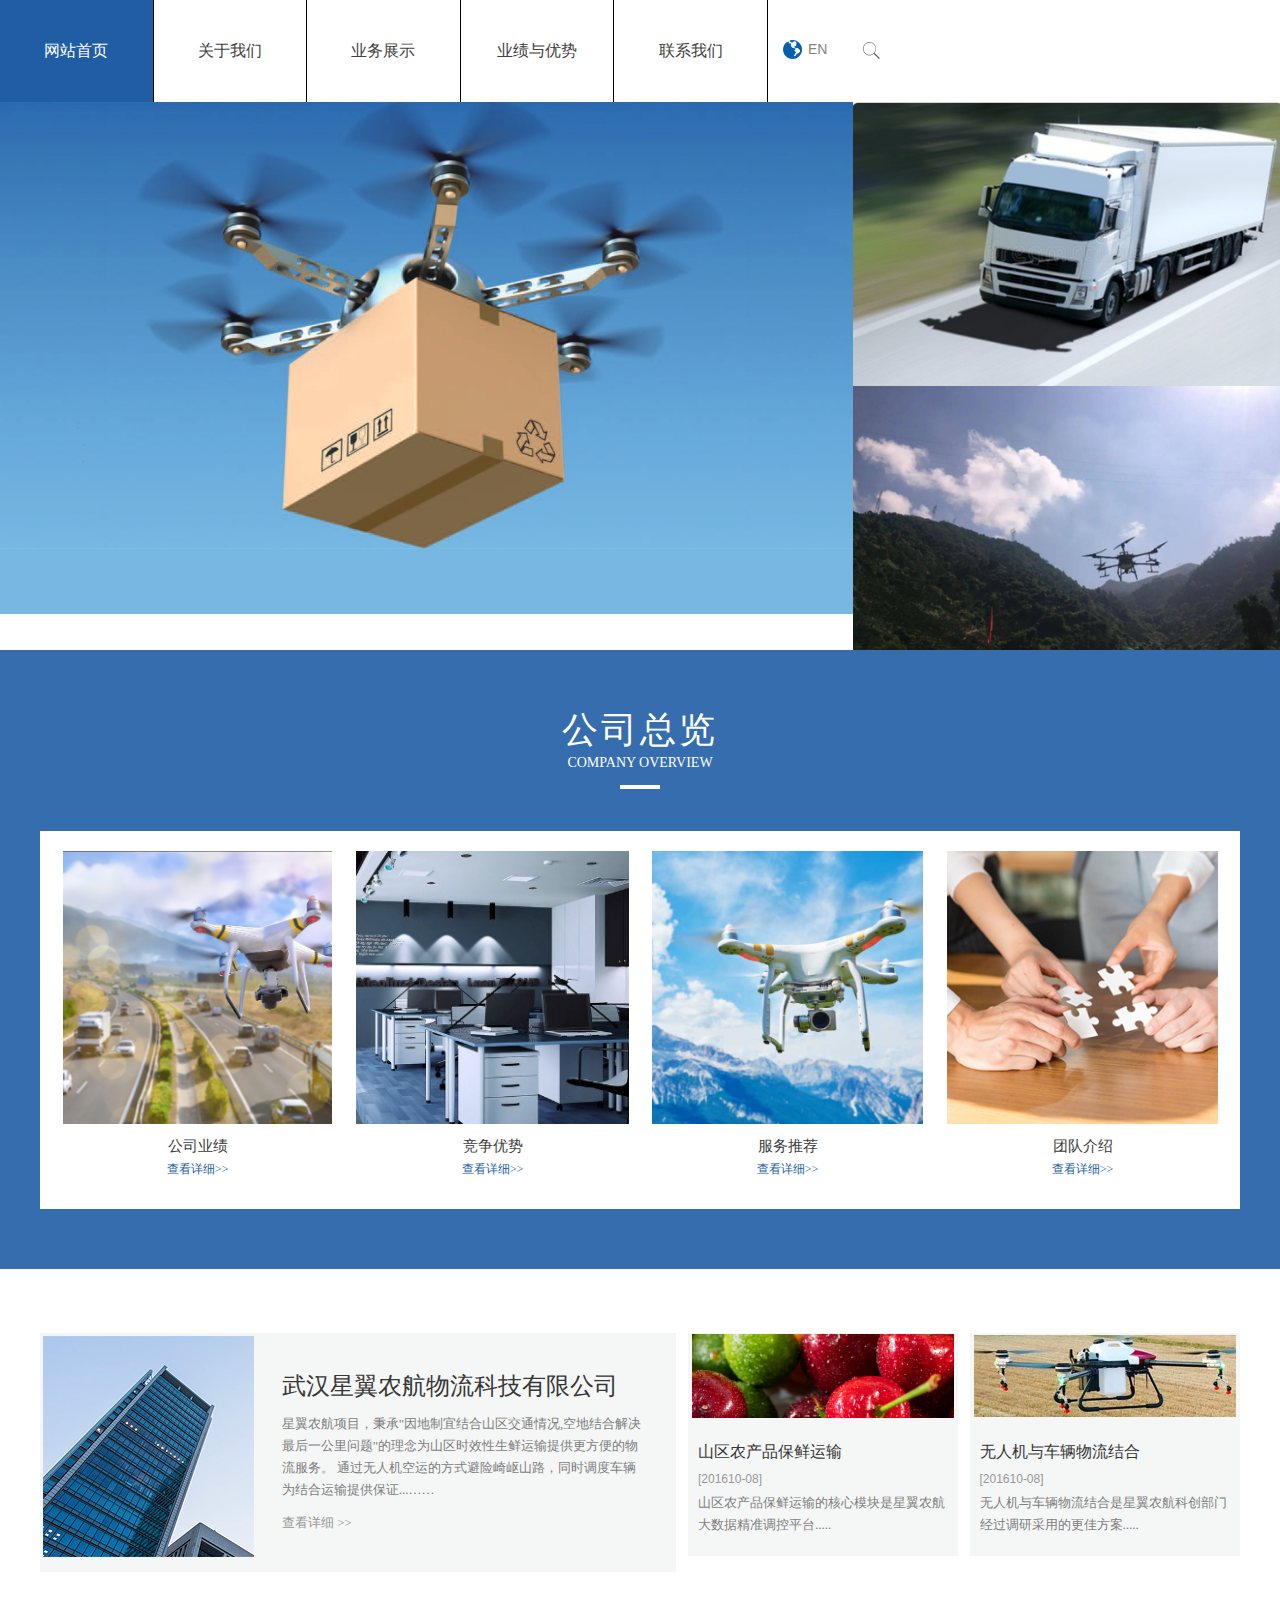
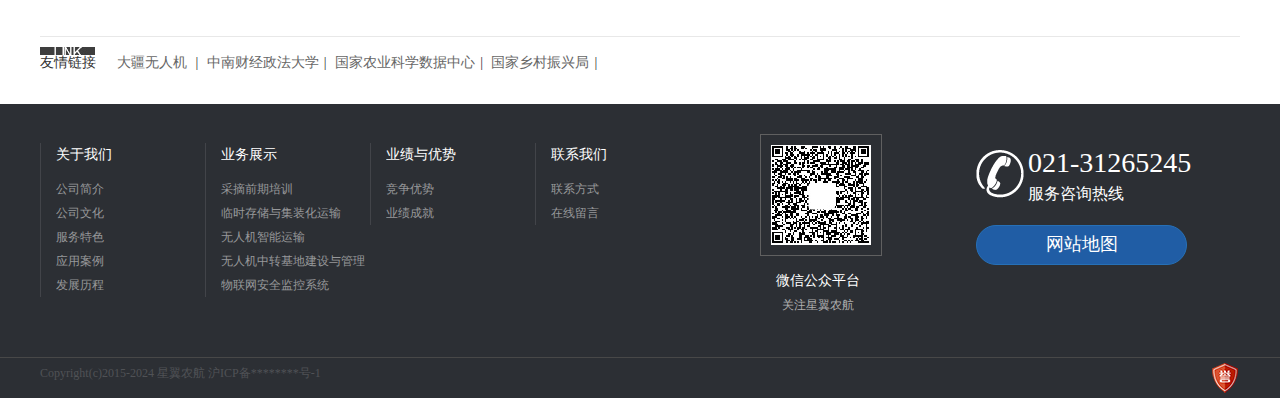
==== commit 548a05cd: "Update index.html" ====
--- a/index.html
+++ b/index.html
@@ -96,10 +96,10 @@
     </div>  
     <div class="banner-column">  
         <div class="banner-item small">  
-            <a href="index.html"><img src="images/banner2.png" alt="Banner 2"></a>  
+            <a href="index.html"><img src="images/banner4.png" alt="Banner 2"></a>  
         </div>  
         <div class="banner-item small">  
-            <a href="index.html"><img src="images/banner3.png" alt="Banner 3"></a>  
+            <a href="index.html"><img src="images/banner5.png" alt="Banner 3"></a>  
         </div>    
     </div>  
 </section>
